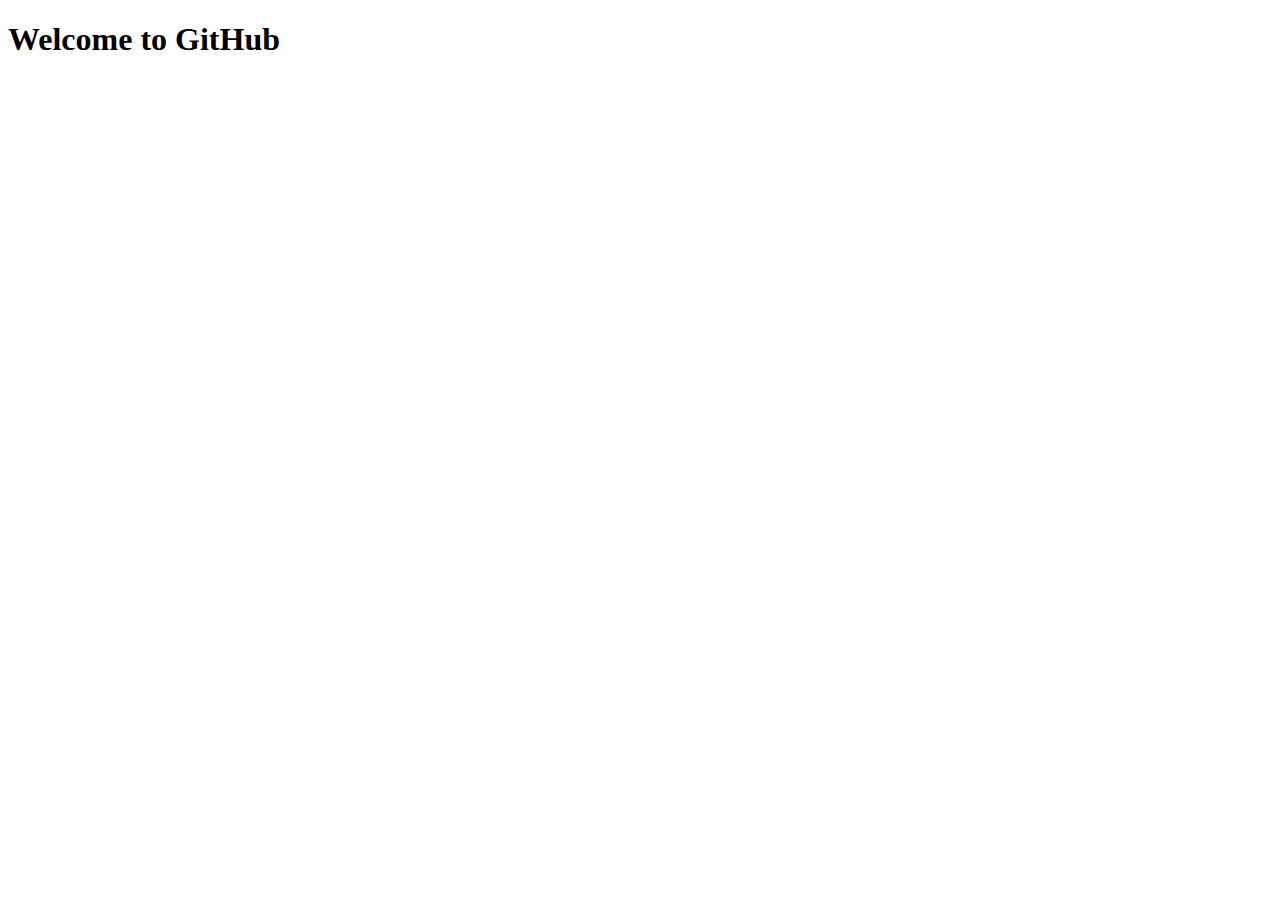
==== index.html @ 419bdcd0 "Create index.html" ====
<!DOCTYPE html>
<html lang="en">

<head>
    <meta charset="UTF-8">
    <meta name="viewport" content="width=device-width, initial-scale=1.0">
    <title>Home Page || HTML Template</title>
</head>

<body>
<h1> Welcome to GitHub</h1>
</body>
</html>
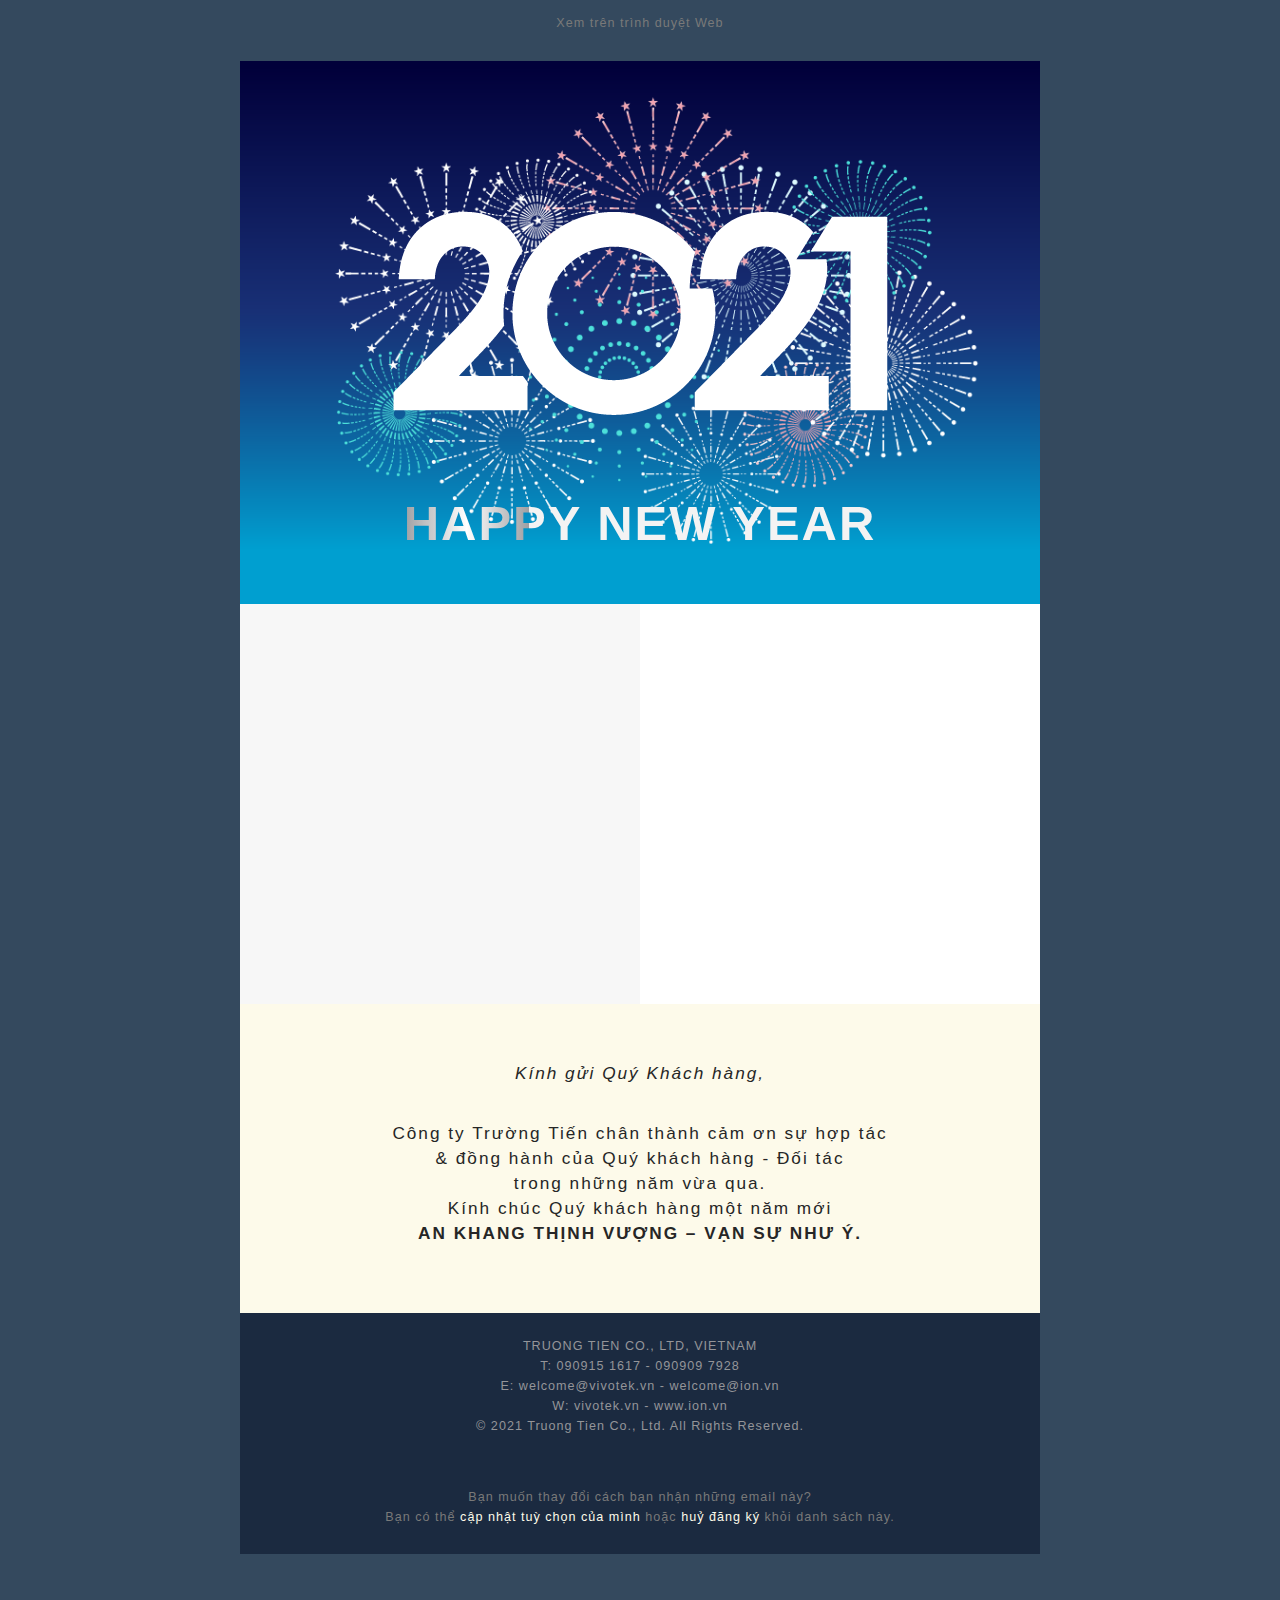
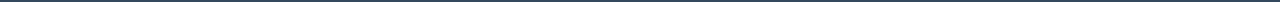
==== commit 3f7172ec: "Happy New Year 2021" ====
--- a/index.html
+++ b/index.html
@@ -1,13 +1,500 @@
 <!DOCTYPE html>
-<html lang="en">
-
+<html>
 <head>
-    <meta charset="UTF-8">
-    <meta name="viewport" content="width=device-width, initial-scale=1.0">
-    <title>Home Page || HTML Template</title>
+<title>Happy New Year 2021</title>
+<meta name="viewport" content="width=device-width, initial-scale=1">
+<meta http-equiv="Content-Type" content="text/html; charset=utf-8" />
+<meta name="keywords" content="camera ip, nvr, cms, poe, iot" />
+<meta name="description" content="Camera Vivotek Đài Loan (Taiwan) là một thương hiệu toàn cầu, hàng đầu trong ngành bảo mật, cung cấp các Giải pháp giám sát IP, camera IP, NVR, POE &amp; CMS..."/>
+<link rel="icon" href="./images/vivotek-favicon-100x100.png" sizes="32x32" />
+<link rel="icon" href="./images/vivotek-favicon.png" sizes="192x192" />
+<link rel="apple-touch-icon-precomposed" href="./images/vivotek-favicon.png" />
+<link rel="canonical" href="https://www.vivotek.vn/" />
+<link rel="stylesheet" href="./styles/web-style.css">
+<meta name="googlebot" content="noindex">
+<meta property="og:locale" content="vi_VN" />
+<meta property="og:type" content="website" />
+<meta property="og:title" content="Happy New Year 2021" />
+<meta property="og:url" content="https://www.vivotek.vn/" />
+<meta property="og:site_name" content="CAMERA VIVOTEK TAIWAN - VIVOTEK VIETNAM" />
+<meta property="og:image" content="./images/vivotek-logo.png" />
+<meta property="og:image:width" content="596" />
+<meta property="og:image:height" content="170" />
+<meta property="og:description" content="Camera Vivotek Đài Loan (Taiwan) là một thương hiệu toàn cầu, hàng đầu trong ngành bảo mật, cung cấp các Giải pháp giám sát IP, camera IP, NVR, POE &amp; CMS..." />
+<meta name="ROBOTS" content="NOINDEX, NOFOLLOW">
 </head>
 
-<body>
-<h1> Welcome to GitHub</h1>
+<body leftmargin="0" topmargin="0" marginwidth="0" marginheight="0">
+<div class="pyro">
+  <div class="before"></div>
+  <div class="after"></div>
+</div>
+	<table border="0" width="100%" cellpadding="0" cellspacing="0">
+		<tr><td height="50"><p class="footer-link">Xem trên trình duyệt Web</p><br/></td></tr>
+        <tr>
+            <td width="100%" align="center" valign="top">
+                <!-- main content -->
+                <table width="800" border="0" cellpadding="0" cellspacing="0" align="center" class="container top-header-left">
+				
+											<!-- banner -->
+						<tr>
+							<td>
+								<table class="ban" width="100%" border="0" align="center" cellpadding="0" cellspacing="0" bgcolor="FFFFFF" style="background:url(images/Happy_New_Years_Card_2021_Banner.png); background-size:cover;" height="500">
+									<tbody>
+									<tr>
+										<td valign="top"><table width="100%" border="0" cellspacing="0" cellpadding="0">
+											<tr>
+											  <td height="20"></td>
+											</tr>
+											<tr>
+										 	<td align="center" height="20">
+											<td align="center" height="30">
+												   
+											</td>
+											</tr>
+												<tr>
+													<td>
+														<table class="menu" style="margin: 0 auto; border-collaps:collaps; mso-table-lspace:0pt; mso-table-rspace:0pt;" align="center" border="0" cellpadding="0" cellspacing="0">
+															
+															<tbody><tr>                
+
+															<td align="center" ></td>
+															  
+															</tr>
+															  <tr>
+														  <td height="10"></td>
+														</tr>
+														</tbody></table>
+													</td>
+												</tr>
+													
+											</tbody>
+											</table>
+											</td>
+										</tr>
+								  <!--head_part-->
+								<tr>
+								<td>
+									<table width="100%" border="0" cellspacing="0" cellpadding="0">
+											  <tbody>
+											 <tr>
+												  <td>
+													<table width="600" border="0" align="center" cellpadding="0" cellspacing="0" class="mainContent">
+																	<tbody>
+																			<tr>
+																			   <td class="top-text" height="0"></td>
+																			</tr>
+
+																			  <tr align="center">
+																			  <tr>
+																			   <td class="top-text" height="90"></td>
+																			</tr>
+																			     <tr align="center">
+																							<td><a class="log" href="#" style="color:#fff; text-decoration:none;">
+																									<!-- Edit Button Text -->
+																									<img src="./images/2021_logo.png" style="display:block;vertical-align:middle;">
+
+																								</a>
+																							</td>
+																			  </tr>
+																			  <tr>
+																				<td height="10"></td>
+																			</tr>
+																			 <tr> </tr>
+																			  <tr align="center">
+																				  <td>&nbsp;</td>
+																			  </tr>
+																			  <tr>
+																				<td height="5"></td>
+																			</tr>
+																			  <tr> </tr>
+																			<tr align="center"> </tr>
+																					<tr><td height="10"></td></tr>
+																						<tr>
+																							<td align="center" height="30"><br/><br/><br/>
+																								<h1 class="shimmer">HAPPY NEW YEAR</h1>
+																							</td>
+																						</tr>
+																						
+																				</tbody>
+																			</table>
+
+																	</td>
+															</tr>
+													</tbody>
+												</table>
+										</td>
+									</tr>
+									<tr>
+										<td class="l-bottom" height="60"></td>
+									</tr>
+							  </tbody></table></td>
+						
+						  </tr>
+
+					<!-- navigation -->
+					<tr bgcolor="#f7f7f7">
+						<td>
+							<table class="full container" width="800" style="margin: 0 auto; border-collaps:collaps; mso-table-lspace:0pt; mso-table-rspace:0pt;" align="center" border="0" cellpadding="0" cellspacing="0">
+								<tbody>
+								<tr>
+											<td>
+												<table align="center" border="0" cellpadding="0" cellspacing="0" width="100%">
+													<tbody>
+															<tr>
+																<td>
+																		<table class="about-text" align="left" border="0" cellpadding="0" cellspacing="0" class="scale" width="400">
+																			
+																		<tbody>
+																			<tr>
+																				<td class="scale-center-both first" style="padding: 0px 0px 0px 0px;"><a href="#"></a></td>
+																			</tr>
+																			
+																		</tbody></table>
+
+																		<table class="about-text"  bgcolor="#fff" padding="1em 0;" align="right" border="0" cellpadding="0" cellspacing="0" class="scale" width="400" height="400">
+																			
+													<tbody>
+													</tbody>
+																		</table>
+																	</td>
+																</tr>
+													
+													<!-- Change to your custom URL -->
+												</tbody></table>
+											</td>
+										</tr>
+							</tbody></table>
+						</td>
+					</tr>
+				  
+					<!-- main-welcome-->     
+                	<tr>
+						
+	    				<td bgcolor="#fdfaea">
+	    					<table width="560" border="0" align="center" cellpadding="0" cellspacing="0" class="mainContent">
+							<tr>
+									<td height="30"></td>
+								</tr>
+								<tr>
+									<td align="center">
+									<table class="class-inner" width="1" border="0" align="center" cellpadding="0" cellspacing="0">
+									<tbody><tr> </tr>
+									</tbody></table>
+									</td>
+									</tr>
+																				
+								<tr> </tr>
+								<tr>
+									<td height="10"></td>
+								</tr>
+								<tr>	
+	    							<td align="center">
+	                				<p><em>Kính gửi Quý Khách hàng,</em></p>
+                				  </td>
+                			  </tr>
+	                			<tr>
+	                				<td align="center">
+								<p>		
+	                				Công ty Trường Tiến chân thành cảm ơn sự hợp tác <br/> & đồng hành của Quý khách hàng - Đối tác <br/> trong những năm vừa qua. <br/> Kính chúc Quý khách hàng một năm mới </br>
+										<strong>AN KHANG THỊNH VƯỢNG – VẠN SỰ NHƯ Ý.</strong><br/><br/><br/></p>
+	                				</td>
+	    						</tr>
+								<tr>
+										<td>
+
+												<!-- Change to your custom URL -->
+										
+											</td>
+									</tr>
+	    					</table>
+	    				</td>
+    				</tr>
+
+					<tr>
+					  <td bgcolor="#1b2a40" height="10" align="center"></td>
+					</tr>
+					<tr>
+					<td bgcolor="#1b2a40" height="80" align="center">
+					<p class="footer-style">
+					TRUONG TIEN CO., LTD, VIETNAM<br/>
+					T: 090915 1617 - 090909 7928	<br/>
+					E: welcome@vivotek.vn - welcome@ion.vn <br/> W: vivotek.vn - www.ion.vn <br/>
+						<!-- Edit Copyright Text --> © 2021 Truong Tien Co., Ltd. All Rights Reserved.</p><br/>	
+					</td>	
+					</tr>
+					<tr>
+						<td bgcolor="#1b2a40" height="10" align="center"></td>
+					</tr>
+					<tr>
+						<td bgcolor="#1b2a40" height="50" align="center">
+						<p class="footer-link">	
+						Bạn muốn thay đổi cách bạn nhận những email này?<br/>
+						Bạn có thể <a href="#">cập nhật tuỳ chọn của mình </a> hoặc <a href="#"> huỷ đăng ký </a> khỏi danh sách này.</p>	
+						</td>
+					</tr>
+					<tr>
+						<td bgcolor="#1b2a40" height="15" align="center"></td>
+					</tr>
+						<!--//welcome-->
+							<!--/services-->     
+					       <tr bgcolor="#fff">
+								<td>
+							      <table class="full container" width="700" style="margin: 0 auto; border-collaps:collaps; mso-table-lspace:0pt; mso-table-rspace:0pt;" align="center" border="0" cellpadding="0" cellspacing="0">
+
+								        <tbody>
+								           <tr>
+
+										</table>
+								</td>
+							</tr>
+															<tr>
+																<td align="center" valign="top">
+													
+																	<table class="serve" align="left" border="0" cellpadding="0" cellspacing="0" width="30" class="feature mainContent">
+														
+										<tbody>
+																			<tr>
+																				<td>
+																					<table class="icon" align="left" border="0" cellpadding="0" cellspacing="0">
+																						<tbody><tr>
+																							<td class="sub-img">&nbsp;</td>
+																						</tr>
+																					</tbody></table>
+																				</td>
+																			</tr>
+															
+																			</tbody>
+																		</table>
+																<table align="left" border="0" cellpadding="0" cellspacing="0" width="10" class="feature mainContent">
+																</table>
+																	<table class="serve" align="right" border="0" cellpadding="0" cellspacing="0" width="260" class="feature mainContent">
+																		
+																		<tbody>
+																	 
+																		
+																		<tr> </tr>
+																		
+																		<tr> </tr><tr> </tr>
+																		
+																	</tbody>
+																</table>
+																</td>
+															</tr>
+																								
+														</tbody>
+													</table>
+													<table align="left" border="0" cellpadding="0" cellspacing="0" width="20" class="feature mainContent">
+													</table>
+													<table class="serve-gride" bgcolor="#fff" padding="1em 0;" align="right" border="0" cellpadding="0" cellspacing="0" class="scale" width="330">
+														      <tbody>
+																	<tr>
+																		<tbody>
+																			<tr>
+																				<td>
+																					<table class="icon" align="left" border="0" cellpadding="0" cellspacing="0">
+																						<tbody><tr> </tr>
+																					</tbody></table>
+																				</td>
+																			</tr>
+															
+																			</tbody>
+																		</table>
+																<table align="left" border="0" cellpadding="0" cellspacing="0" width="10" class="feature mainContent">
+																</table>
+																	<table class="serve" align="right" border="0" cellpadding="0" cellspacing="0" width="260" class="feature mainContent">
+																		
+																		<tbody>
+																	 
+																		
+																		<tr> </tr>
+																		
+																		<tr> </tr><tr>
+																			<td align="left" valign="top">&nbsp;</td>
+																		</tr>
+																		
+																	</tbody>
+																</table>
+																</td>
+															</tr>
+															<tr>
+															<tbody>
+																			<tr> </tr>
+															
+																			</tbody>
+																		</table>
+																<table align="left" border="0" cellpadding="0" cellspacing="0" width="10" class="feature mainContent">
+																</table>
+																	<table class="serve" align="right" border="0" cellpadding="0" cellspacing="0" width="260" class="feature mainContent">
+																		
+																		<tbody>
+																	 
+																		
+																		<tr> </tr>
+																		
+																		<tr> </tr><tr>
+																			<td align="left" valign="top">&nbsp;</td>
+																		</tr>
+																		
+																	</tbody>
+																</table>
+																</td>
+															</tr>
+																								
+													</tbody>
+												</table>
+											</td>
+										</tr>
+							<!-- Change to your custom URL -->
+							</tbody></table>
+							</td>
+						</tr>
+			</tbody>
+		</table>
+		</td>
+		<tr bgcolor="#fff"></tr>
+	</tr>
+      <!--//services-->   
+				<!--//product-->
+
+						<!-- service -->
+					<!-- /team-->
+						<tr bgcolor="FFFFFF">
+						<td contenteditable="false" class="editable">
+							<table class="full container" width="560" style="margin: 0 auto; border-collaps:collaps; mso-table-lspace:0pt; mso-table-rspace:0pt;" align="center" border="0" cellpadding="0" cellspacing="0">
+								<tbody>
+								<tr> </tr>
+								
+								<tr> </tr>
+								<tr> </tr>
+								<tr> </tr>
+								<tr> </tr>
+																			<tr> </tr>
+								
+								<tr> </tr>
+								
+								<tr> </tr>
+									
+								<tr> </tr>
+								
+								<tr>
+									<td class="team-inner" valign="top">
+
+										
+
+										
+										<!-- Start Image -->
+										<table style="margin: 0 auto; border-collaps:collaps;" class="member-img" align="left" border="0" cellpadding="0" cellspacing="0" width="200">
+											  
+												<tbody><tr> </tr>
+											 
+										</tbody></table>
+										<!-- End Image -->
+										
+									</td>
+								</tr>
+								
+								<tr> </tr>
+								
+							</tbody></table>
+						</td>
+					</tr>
+				<!-- //team-->
+				<!-- works -->
+						
+						   <tr>
+						   <td bgcolor="f4f4f4">
+								<table width="600" border="0" align="center" cellpadding="0" cellspacing="0" class="mainContent">
+								      <tbody>
+	
+									<tr width="600"> </tr>
+						<tr></tr>
+						<tr width="600">
+									   <td align="center">
+										  <table width="270" class="banner-bottom-left" align="left" border="0" cellpadding="0" cellspacing="0">
+											 <tbody>
+
+											
+											<tr>
+												<td>
+												<table width="270" class="banner-bottom-left" align="right" border="0" cellpadding="0" cellspacing="0">
+		
+									</table>
+										
+									</td>
+									</tr>
+								</table>
+									</td>
+						</tr>
+						<tr></tr>
+						</tbody>
+						</table>
+						</td>
+					</tr>
+					<!-- //work-->	
+						<!-- footer -->
+				
+					<tr>
+						<td>
+							
+							<table width="100%" border="0" cellpadding="0" cellspacing="0" align="center" bgcolor="#1b2a40">
+							
+								<tr>
+									<td>
+										
+										<table class="container-middle" width="600" border="0" cellpadding="0" cellspacing="0" align="center">
+										
+											<tr></tr>
+											<tr></tr>
+											
+<tr></tr>
+											
+										    <tr> </tr>
+											
+											<tr align="center"></tr>
+											<tr> </tr>
+											
+										</table>
+									
+									</td>
+								</tr>
+								
+								<tr>
+									<td align="center" bgcolor="#1b2a40">
+
+										<table width="600" border="0" align="center" cellpadding="0" cellspacing="0" class="container-middle">
+											
+												<tr></tr>
+											<tr align="center"> </tr>
+											
+								<tr align="center"> </tr>
+								<tr align="center">
+								
+									<td style="font-family:Open Sans; font-size:14px; color: #ffffff; line-height: 24px;" class="editable">
+														
+									</td>
+								</tr>
+								<tr></tr>
+</tbody></table>
+
+									</td>
+								</tr>
+								
+							</table>
+							
+						</td>
+					</tr>
+					
+				<!-- footer -->
+				
+				</table>
+            </td>
+        </tr>
+
+		<tr bgcolor="#34495e"><td height="40"></td></tr>
+	</table>
+		
+	</td>
+</tr>
 </body>
 </html>
--- a/styles/web-style.css
+++ b/styles/web-style.css
@@ -0,0 +1 @@
+html,body{width:100%;}body{text-align:-webkit-center;}body{vertical-align:top;}body{background:#34495e;}body{-webkit-font-smoothing:;}table{font-size:10.5pt;}table{border-left-width:0;}table{border-bottom-width:0;}table{border-right-width:0;}table{border-top-width:0;}table{border-left-style:none;}table{border-bottom-style:none;}table{border-right-style:none;}table{border-top-style:none;}table{border-left-color:currentColor;}table{border-bottom-color:currentColor;}table{border-right-color:currentColor;}table{border-top-color:currentColor;}table{border-image:none;}@media only screen and (max-width:800px){[class~=gallery-img] a img{height:100.5pt !important;}table[class~=ban]{background:url("images/Happy_New_Years_Card_2021_Banner.png");}table[class~=ban2],table[class~=ban]{background-size:cover;}table[class~=ban]{height:342px !important;}a[class~=log]{font-size:2.7em !important;}a[class~=nav]{font-size:.9em !important;}.gallery-img1 a img,[class~=gallery-img2] a img{height:60px !important;}table.ban{width:100% !important;}table.ban{height:3.90625in !important;}td.price,td[class~=h-title]{font-size:1.8em !important;}td[class~=top-text]{height:22px;}a[class~=learn]{padding-left:.75pc !important;}a[class~=learn]{padding-bottom:.09375in !important;}a[class~=learn]{padding-right:.75pc !important;}a[class~=learn]{padding-top:.09375in !important;}a[class~=learn]{width:115px !important;}td[class~=line]{font-size:.65em !important;}td.price-para{font-size:.8em;}td.price-para{line-height:1.9em;}td.price-para{padding-left:0pt;}td.price-para{padding-bottom:0;}td.price-para{padding-right:0pc;}td.price-para{padding-top:0;}td.price{line-height:.260416667in !important;}td[class~=l-bottom]{height:1.25pc !important;}span{}td.Divider.Line{border-left-width:.75pt !important;}td.scale-center-both.first img,table[class~=about-text]{text-align:center !important;}table[class~=ban2]{height:280px !important;}td[class~=sub-ht]{font-size:1.5em !important;}td.scale-center-both.first img,table[class~=about-text]{margin-left:auto;}td.scale-center-both.first img,table[class~=about-text]{margin-bottom:0;}table[class~=about-text],td.scale-center-both.first img{margin-right:auto;}td.scale-center-both.first img,table[class~=about-text]{margin-top:0;}table[class~=about-text],table[class~=serve]{width:100%;}td.sub-img{margin-left:auto !important;}td.sub-img{margin-bottom:0 !important;}td.sub-img{margin-right:auto !important;}td.sub-img{margin-top:0 !important;}[class~=container]{width:6.770833333in;}td.sub-img{text-align:center;}td.Divider.Line{border-bottom-width:.75pt !important;}td.sub-img{display:inline-block;}table[class~=serve],table[class~=serve-gride],td[class~=serve-text],td[class~=sub-tittle],td[class~=team-inner]{text-align:center !important;}td.Divider.Line{border-right-width:.75pt !important;}table[class~=serve-gride],table[class~=icon]{width:100% !important;}table[class~=serve-gride]{padding-left:1em !important;}table[class~=serve-gride],td[class~=pro-inner],td[class~=team-inner]{padding-bottom:0 !important;}table[class~=serve-gride]{padding-right:1em !important;}td[class~=team-inner],td[class~=pro-inner],table[class~=serve-gride]{padding-top:0 !important;}td[class~=team-inner]{padding-left:3em !important;}td.Divider.Line{border-top-width:.75pt !important;}td[class~=team-inner]{padding-right:3em !important;}td[class~=pro-inner]{padding-left:2em !important;}td[class~=pro-inner]{padding-right:2em !important;}td[class~=sub-tittle][class~=two]{text-align:left !important;}td[class~=sub-tittle][class~=two1]{text-align:right !important;}[class~=4_grids]{width:162pt !important;}.container-middle{width:312pt !important;}}@media only screen and (max-width:667px){[class~=header-bg]{width:280px !important;}[class~=header-bg]{height:7.5pt !important;}table,table.ban{width:100% !important;}a.log{font-size:2.7em !important;}a[class~=nav]{font-size:.9em !important;}[class~=top-header-right],[class~=logo],[class~=top-header-left],[class~=feature],[class~=nav]{width:260px !important;}td[class~=Divider][class~=Line]{border-left-width:.75pt !important;}[class~=top-header-left],td[class~=team],[class~=feature-middle],.main-header,td[class~=sub-tittle][class~=two1],td[class~=t-img],td.sub-tittle.two,.main-subheader{text-align:center !important;}span{}table.ban{height:281.25pt !important;}td[class~=h-title],td.price{font-size:1.8em !important;}td[class~=top-text]{height:16.5pt;}td[class~=Divider][class~=Line]{border-bottom-width:.75pt !important;}[class~=gallery-img] a img{height:1.395833333in !important;}.main-subheader,.main-header{line-height:.291666667in !important;}a[class~=learn]{padding-left:.125in !important;}a[class~=learn]{padding-bottom:.5625pc !important;}a[class~=learn]{padding-right:.125in !important;}a[class~=learn]{padding-top:.5625pc !important;}td[class~=Divider][class~=Line]{border-right-width:.75pt !important;}a[class~=learn]{width:115px !important;}td[class~=Divider][class~=Line]{border-top-width:.75pt !important;}td[class~=line]{font-size:.65em !important;}td[class~=price-para]{font-size:.8em;}td[class~=price-para]{line-height:1.9em;}[class~=feature-middle]{width:222px !important;}td[class~=price-para]{padding-left:0in;}table[class~=top-icons][class~=two]{margin-left:0 !important;}[class~=feature-img]{width:16.25pc !important;}.gallery-img2 a img,[class~=gallery-img1] a img{height:60px !important;}[class~=top-bottom-bg],.section-img,.main-image,[class~=banner],[class~=feature-img]{height:auto !important;}td[class~=price-para]{padding-bottom:0;}td[class~=price-para]{padding-right:0pt;}.container{width:35pc !important;}td[class~=price-para]{padding-top:0;}table[class~=top-icons],table[class~=top-icons][class~=two]{margin-bottom:0 !important;}td[class~=price]{line-height:18.75pt !important;}[class~=container-middle]{width:2.708333333in !important;}.mainContent{width:4.15625in !important;}[class~=section-item],[class~=banner],.main-image,.section-img{width:222px !important;}td.l-bottom{height:15pt !important;}table[class~=ban2]{background-size:cover;}table[class~=top-icons][class~=two]{margin-right:0 !important;}table[class~=ban2]{height:210pt !important;}table[class~=top-icons][class~=two],table[class~=top-icons]{margin-top:0 !important;}td.sub-ht{font-size:1.5em !important;}table.banner-bottom-left-sub{width:61% !important;}[class~=prefooter-header],[class~=prefooter-subheader]{padding-left:7.5pt !important;}table.banner-bottom-left-sub{height:25% !important;}[class~=prefooter-subheader],[class~=prefooter-header]{padding-bottom:0 !important;}[class~=prefooter-header],[class~=prefooter-subheader]{padding-right:7.5pt !important;}[class~=prefooter-subheader],[class~=prefooter-header]{padding-top:0 !important;}[class~=prefooter-subheader],[class~=prefooter-header]{line-height:21pt !important;}td[class~=t-img]{width:97% !important;}[class~=top-bottom-bg]{width:195pt !important;}table[class~=top-icons]{width:36% !important;}[class~=img-responsive]{width:100%;}table[class~=top-icons]{text-align:center !important;}table[class~=top-icons]{margin-left:11em !important;}table[class~=top-icons]{margin-right:11em !important;}table[class~=footer-left]{text-align:left;}td.img-text{text-align:center !important;}}@media only screen and (max-width:600px){.header-bg{width:17.5pc !important;}.header-bg{height:.104166667in !important;}.gallery-img a img{height:1.395833333in !important;}[class~=top-header-right],[class~=logo],[class~=top-header-left],[class~=feature],[class~=nav]{width:195pt !important;}[class~=main-header],.feature-middle,[class~=top-header-left],[class~=main-subheader]{text-align:center !important;}[class~=main-header],[class~=main-subheader]{line-height:28px !important;}a[class~=log]{font-size:2.7em !important;}.gallery-img1 a img,[class~=gallery-img2] a img{height:3.75pc !important;}table[class~=ban],table{width:100% !important;}a[class~=nav]{font-size:.9em !important;}table[class~=ban]{height:281.25pt !important;}td[class~=h-title],td[class~=price]{font-size:1.8em !important;}td[class~=top-text]{height:16.5pt;}.feature-middle{width:166.5pt !important;}a[class~=learn]{padding-left:.125in !important;}.feature-img{width:260px !important;}[class~=main-image],[class~=top-bottom-bg],[class~=section-img],[class~=banner],.feature-img{height:auto !important;}[class~=container]{width:560px !important;}a[class~=learn]{padding-bottom:.09375in !important;}.container-middle{width:260px !important;}[class~=banner],[class~=section-img],[class~=main-image],[class~=mainContent],.section-item{width:222px !important;}span{}a[class~=learn]{padding-right:.125in !important;}a[class~=learn]{padding-top:.09375in !important;}a[class~=learn]{width:1.197916667in !important;}td[class~=line]{font-size:.65em !important;}td[class~=price-para]{font-size:.8em;}td[class~=price-para]{line-height:1.9em;}td[class~=price-para]{padding-left:0pc;}td[class~=price-para]{padding-bottom:0;}td[class~=price-para]{padding-right:0px;}[class~=prefooter-header],.prefooter-subheader{padding-left:.625pc !important;}.prefooter-subheader,[class~=prefooter-header]{padding-bottom:0 !important;}td[class~=price-para]{padding-top:0;}td[class~=price]{line-height:1.5625pc !important;}td.l-bottom{height:20px !important;}table.ban2{background-size:cover;}table.ban2{height:210pt !important;}td.sub-ht{font-size:1.5em !important;}[class~=prefooter-header],.prefooter-subheader{padding-right:.625pc !important;}[class~=prefooter-header],.prefooter-subheader{padding-top:0 !important;}table[class~=banner-bottom-left-sub]{width:61% !important;}table[class~=banner-bottom-left-sub]{height:25% !important;}table.member-text{text-align:center !important;}.prefooter-subheader,[class~=prefooter-header]{line-height:1.75pc !important;}[class~=top-bottom-bg]{width:260px !important;}}@media only screen and (max-width:568px){a[class~=nav]{text-align:center;}[class~=container]{width:405pt !important;}td.Divider.Line{border-left-width:.75pt !important;}a[class~=nav]{margin-right:0pc !important;}[class~=container-middle]{width:2.708333333in !important;}[class~=mainContent],.mainContent{width:2.3125in !important;}a[class~=log] img{width:16% !important;}a[class~=nav]{font-size:.135416667in !important;}a[class~=nav]{padding-left:.0625pc !important;}a.top-move img{width:62% !important;}a[class~=nav]{padding-bottom:.5625in !important;}a[class~=nav]{padding-right:.0625pc !important;}a[class~=nav]{padding-top:.5625in !important;}td[class~=harvest]{height:4.25pc !important;}table[class~=banner-bottom-left-sub]{width:61% !important;}td.Divider.Line{border-bottom-width:.75pt !important;}table[class~=banner-bottom-left-sub]{height:25% !important;}td[class~=team-inner]{text-align:center !important;}td[class~=team-inner]{padding-left:1em !important;}td[class~=team-inner]{padding-bottom:0 !important;}td[class~=team-inner]{padding-right:1em !important;}td[class~=team-inner]{padding-top:0 !important;}table[class~=banner-bottom-left-sub]{width:91% !important;}table[class~=banner-bottom-left-sub]{height:92% !important;}td.Divider.Line{border-right-width:.75pt !important;}td.Divider.Line{border-top-width:.75pt !important;}}@media only screen and (max-width: 480px){td[class~=h-t]{font-size:1.7em !important;}[class~=container]{width:1.666666667in !important;}[class~=icon]{width:70%;}table[class~=serve]{text-align:center !important;}}@media only screen and (max-width:480px){[class~=gallery-img] a img{height:134px !important;}[class~=gallery-img1] a img{height:60px !important;}a[class~=log]{font-size:2.2em !important;}[class~=feature-middle],td[class~=t-img],td.team,[class~=main-header],td[class~=sub-tittle][class~=two],td[class~=team-inner],[class~=top-header-left],[class~=main-subheader]{text-align:center !important;}a[class~=nav]{font-size:.9em !important;}[class~=header-bg]{width:280px !important;}[class~=header-bg]{height:7.5pt !important;}table,table[class~=ban]{width:100% !important;}table[class~=top-icons][class~=two]{margin-left:0 !important;}[class~=top-header-right],[class~=feature],.logo,[class~=nav],[class~=top-header-left]{width:16.25pc !important;}[class~=main-subheader],[class~=main-header]{line-height:.291666667in !important;}table[class~=ban]{height:18.75pc !important;}td[class~=price],td[class~=h-title]{font-size:1.8em !important;}table[class~=top-icons][class~=two]{margin-bottom:0 !important;}td[class~=top-text]{height:1.375pc;}[class~=feature-middle]{width:2.3125in !important;}.feature-img{width:2.708333333in !important;}a[class~=learn]{padding-left:9pt !important;}a[class~=learn]{padding-bottom:.5625pc !important;}.feature-img,[class~=section-img],[class~=banner],[class~=main-image],.top-bottom-bg{height:auto !important;}a[class~=learn]{padding-right:9pt !important;}[class~=container]{width:18.125pc !important;}a[class~=learn]{padding-top:.5625pc !important;}[class~=container-middle]{width:195pt !important;}a[class~=learn]{width:1.197916667in !important;}td[class~=line]{font-size:.65em !important;}[class~=banner],[class~=main-image],[class~=section-img],[class~=section-item],.mainContent{width:2.3125in !important;}td.price-para{font-size:.8em;}td.price-para{line-height:1.9em;}td.price-para{padding-left:0px;}td.price-para{padding-bottom:0;}td.price-para{padding-right:0pc;}td.price-para{padding-top:0;}td[class~=price]{line-height:.260416667in !important;}[class~=prefooter-subheader],[class~=prefooter-header]{padding-left:.104166667in !important;}td[class~=l-bottom]{height:20px !important;}td[class~=sub-ht]{font-size:1.5em !important;}td[class~=team-inner],td.team,[class~=prefooter-header],[class~=prefooter-subheader]{padding-bottom:0 !important;}td.team{padding-left:.177083333in !important;}td.team{padding-right:.177083333in !important;}[class~=prefooter-header],td.team,td[class~=team-inner],[class~=prefooter-subheader]{padding-top:0 !important;}td[class~=t-img]{width:97% !important;}[class~=prefooter-subheader],[class~=prefooter-header]{padding-right:.104166667in !important;}td[class~=team-inner]{padding-left:0em !important;}td[class~=team-inner]{padding-right:0em !important;}[class~=prefooter-subheader],[class~=prefooter-header]{line-height:21pt !important;}table[class~=top-icons]{width:36% !important;}.top-bottom-bg{width:16.25pc !important;}table[class~=top-icons]{text-align:center !important;}table[class~=top-icons]{margin-left:8em !important;}table[class~=top-icons]{margin-bottom:0 !important;}.container{width:340px !important;}table[class~=top-icons][class~=two]{margin-right:0 !important;}table[class~=top-icons]{margin-right:8em !important;}table[class~=top-icons],table[class~=top-icons][class~=two]{margin-top:0 !important;}[class~=gallery-img2] a img{height:3.75pc !important;}}@media only screen and (max-width:414px){a.log{font-size:2.2em !important;}a[class~=nav]{font-size:.8em !important;}table[class~=ban]{width:100% !important;}table[class~=ban]{height:18.75pc !important;}td[class~=h-title],td[class~=price]{font-size:1.8em !important;}td[class~=scale-center-both] img{height:279pt !important;}td[class~=top-text]{height:1.375pc;}[class~=container]{width:213.75pt !important;}td[class~=scale-center-both] img{width:18.125pc !important;}td.line{}a[class~=learn]{padding-left:10px !important;}a[class~=learn]{padding-bottom:6pt !important;}td[class~=scale-center-both] img{height:2.760416667in !important;}a[class~=learn]{padding-right:10px !important;}a[class~=learn]{padding-top:6pt !important;}a[class~=learn]{width:70px !important;}td[class~=price-para]{padding-left:0 !important;}td[class~=price-para],td[class~=pro-inner],table[class~=serve-gride]{padding-bottom:0 !important;}td[class~=price-para]{padding-right:0 !important;}td[class~=price-para],td[class~=pro-inner],table[class~=serve-gride]{padding-top:0 !important;}td.icon-social a img{width:24pt !important;}td[class~=price-para]{font-size:.8em 0 !important;}td.l-bottom{height:1.25pc !important;}table.top-icons.two{margin-left:0 !important;}table.top-icons.two,table[class~=top-icons]{margin-bottom:0 !important;}td[class~=scale-center-both] img{width:18.75pc !important;}td.icon-social a img{height:.333333333in !important;}table[class~=ban2]{background-size:cover;}a[class~=log] img{width:16% !important;}td.icon-social a img{margin-left:2em;}table[class~=ban2]{height:210pt !important;}td[class~=sub-tittle]{font-size:1.3em !important;}td[class~=img-text]{font-size:1.5em !important;}td.icon-social a img{margin-bottom:0;}td[class~=img-text],table[class~=top-icons],table[class~=serve-gride]{text-align:center !important;}td.icon-social a img{margin-right:2em;}td[class~=pro-inner],table[class~=serve-gride]{padding-left:0em !important;}table[class~=serve-gride],td[class~=pro-inner]{padding-right:0em !important;}table[class~=serve-gride]{width:100% !important;}table[class~=top-icons]{width:36% !important;}table[class~=top-icons]{margin-left:7em !important;}td.icon-social a img{margin-top:0;}table.top-icons.two{margin-right:0 !important;}table[class~=top-icons]{margin-right:7em !important;}table[class~=top-icons],table.top-icons.two{margin-top:0 !important;}}@media only screen and (max-width:384px){a[class~=nav]{font-size:.7em !important;}a[class~=nav]{margin-left:0 !important;}a[class~=nav]{margin-bottom:0 !important;}a[class~=nav]{margin-right:0 !important;}td[class~=scale-center-both] img{height:2.760416667in !important;}a[class~=nav]{margin-top:0 !important;}a[class~=nav]{padding-left:0 !important;}a[class~=nav]{padding-bottom:11.25pt !important;}a[class~=nav]{padding-right:0 !important;}a[class~=nav]{padding-top:11.25pt !important;}td[class~=scale-center-both] img{width:3.020833333in !important;}a[class~=log]{font-size:2.2em !important;}table[class~=ban]{width:100% !important;}table[class~=ban]{height:245px !important;}td[class~=price]{font-size:1.8em !important;}td[class~=top-text]{height:16.5pt;}td[class~=line]{font-size:.6em !important;}td[class~=h-t]{font-size:1.7em !important;}td.sub-img{margin-left:8em !important;}td.sub-img{margin-bottom:0em !important;}td.sub-img{margin-right:8em !important;}td.sub-img{margin-top:0em !important;}td.sub-img{text-align:center;}td.sub-img{display:inline-block;}table[class~=banner-bottom-left-sub]{width:91% !important;}table[class~=banner-bottom-left-sub]{height:10% !important;}td[class~=gap]{height:0;}td[class~=gap1]{height:.135416667in;}.gallery-img a img{height:8.375pc !important;}}@media only screen and (max-width:320px){a[class~=nav]{font-size:.7em !important;}a[class~=nav]{margin-left:0 !important;}td[class~=scale-center-both] img{height:2.760416667in !important;}td[class~=scale-center-both] img{width:3.020833333in !important;}a[class~=nav]{margin-bottom:0 !important;}a[class~=nav]{margin-right:0 !important;}a[class~=nav]{margin-top:0 !important;}a[class~=nav]{padding-left:0 !important;}[class~=gallery-img] a img{height:134px !important;}a[class~=nav]{padding-bottom:.9375pc !important;}a[class~=nav]{padding-right:0 !important;}a[class~=nav]{padding-top:.9375pc !important;}a.log{font-size:2.2em !important;}table[class~=ban]{width:100% !important;}table[class~=ban]{height:15.3125pc !important;}td[class~=price]{font-size:1.8em !important;}td[class~=top-text]{height:16.5pt;}td[class~=line]{font-size:.6em !important;}td[class~=h-t]{font-size:1.7em !important;}td[class~=sub-img]{margin-left:8em !important;}td[class~=sub-img]{margin-bottom:0em !important;}td[class~=sub-img]{margin-right:8em !important;}td[class~=sub-img]{margin-top:0em !important;}td[class~=sub-img]{text-align:center;}td[class~=sub-img]{display:inline-block;}table.banner-bottom-left-sub{width:91% !important;}table.banner-bottom-left-sub{height:10% !important;}}[class~=shimmer],p,[class~=footer-style],[class~=footer-link]{font-family:"Helvetica";}[class~=shimmer]{font-weight:800;}[class~=shimmer]{font-size:3.5em;}[class~=shimmer]{letter-spacing:2px;}[class~=shimmer]{line-height:28.5pt;}[class~=shimmer]{display:inline;}[class~=shimmer]{margin-bottom:10;}p a,[class~=footer-link],[class~=footer-link] a{text-decoration:none;}[class~=footer-style],[class~=footer-link],p{font-weight:400;}[class~=footer-style],[class~=footer-link]{font-size:.9em;}p a,p a:visted{color:#fff;}[class~=footer-link] a{color:#fdfae9;}[class~=footer-style]{color:#949599;}[class~=footer-style],[class~=footer-link]{letter-spacing:.0625pc;}[class~=footer-style],[class~=footer-link]{line-height:20px;}[class~=footer-link],[class~=footer-style],p,[class~=shimmer]{text-align:center;}[class~=footer-style],p,[class~=footer-link]{word-break:break-word;}[class~=footer-link]{color:#797979;}[class~=shimmer]{color:rgba(255,255,255,.1);}[class~=shimmer]{background:-webkit-gradient(linear,left top,right top,from(#949599),to(#949599),color-stop(.5,#fff));}[class~=shimmer]{background:-moz-gradient(linear,left top,right top,from(#949599),to(#949599),color-stop(.5,#fff));}[class~=shimmer]{background:gradient(linear,left top,right top,from(#949599),to(#949599),color-stop(.5,#fff));}[class~=shimmer]{-webkit-background-size:125px 100%;}[class~=shimmer]{-moz-background-size:7.8125pc 100%;}p{font-size:1.23em;}[class~=shimmer]{background-size:93.75pt 100%;}p{color:#262626;}[class~=shimmer]{-webkit-background-clip:text;}[class~=shimmer]{-moz-background-clip:text;}[class~=shimmer]{background-clip:text;}[class~=shimmer]{-webkit-animation-name:shimmer;}[class~=shimmer]{-moz-animation-name:shimmer;}[class~=shimmer]{animation-name:shimmer;}[class~=shimmer]{-webkit-animation-duration:5s;}[class~=shimmer]{-moz-animation-duration:5s;}[class~=shimmer]{animation-duration:5s;}[class~=shimmer]{-webkit-animation-iteration-count:infinite;}[class~=shimmer]{-moz-animation-iteration-count:infinite;}[class~=shimmer]{animation-iteration-count:infinite;}[class~=shimmer]{background-repeat:no-repeat;}[class~=shimmer]{background-position:0 0;}[class~=shimmer]{background-color:#f2f2f2;}p{letter-spacing:2px;}p{line-height:1.5625pc;}@-moz-keyframes shimmer{0%{background-position:top left;}100%{background-position:top right;}}@-webkit-keyframes shimmer{0%{background-position:top left;}100%{background-position:top right;}}@-o-keyframes shimmer{0%{background-position:top left;}100%{background-position:top right;}}@keyframes shimmer{0%{background-position:top left;}100%{background-position:top right;}}[class~=pyro] > [class~=before],[class~=pyro] > [class~=after]{position:absolute;}[class~=pyro] > [class~=before],[class~=pyro] > [class~=after]{width:5px;}[class~=pyro] > [class~=before],[class~=pyro] > [class~=after]{height:.052083333in;}[class~=pyro] > [class~=before],[class~=pyro] > [class~=after]{border-radius:50%;}[class~=pyro] > [class~=after],[class~=pyro] > [class~=before]{box-shadow:0 0 #fff,0 0 #fff,0 0 #fff,0 0 #fff,0 0 #fff,0 0 #fff,0 0 #fff,0 0 #fff,0 0 #fff,0 0 #fff,0 0 #fff,0 0 #fff,0 0 #fff,0 0 #fff,0 0 #fff,0 0 #fff,0 0 #fff,0 0 #fff,0 0 #fff,0 0 #fff,0 0 #fff,0 0 #fff,0 0 #fff,0 0 #fff,0 0 #fff,0 0 #fff,0 0 #fff,0 0 #fff,0 0 #fff,0 0 #fff,0 0 #fff,0 0 #fff,0 0 #fff,0 0 #fff,0 0 #fff,0 0 #fff,0 0 #fff,0 0 #fff,0 0 #fff,0 0 #fff,0 0 #fff,0 0 #fff,0 0 #fff,0 0 #fff,0 0 #fff,0 0 #fff,0 0 #fff,0 0 #fff,0 0 #fff,0 0 #fff,0 0 #fff;}[class~=pyro] > [class~=before],[class~=pyro] > [class~=after]{-moz-animation:1s bang ease-out infinite backwards,1s gravity ease-in infinite backwards,5s position linear infinite backwards;}[class~=pyro] > [class~=after],[class~=pyro] > [class~=before]{-webkit-animation:1s bang ease-out infinite backwards,1s gravity ease-in infinite backwards,5s position linear infinite backwards;}[class~=pyro] > [class~=after],[class~=pyro] > [class~=before]{-o-animation:1s bang ease-out infinite backwards,1s gravity ease-in infinite backwards,5s position linear infinite backwards;}[class~=pyro] > [class~=after],[class~=pyro] > [class~=before]{-ms-animation:1s bang ease-out infinite backwards,1s gravity ease-in infinite backwards,5s position linear infinite backwards;}[class~=pyro] > [class~=before],[class~=pyro] > [class~=after]{animation:1s bang ease-out infinite backwards,1s gravity ease-in infinite backwards,5s position linear infinite backwards;}[class~=pyro] > [class~=after]{-moz-animation-delay:1.25s,1.25s,1.25s;}[class~=pyro] > [class~=after]{-webkit-animation-delay:1.25s,1.25s,1.25s;}[class~=pyro] > [class~=after]{-o-animation-delay:1.25s,1.25s,1.25s;}[class~=pyro] > [class~=after]{-ms-animation-delay:1.25s,1.25s,1.25s;}[class~=pyro] > [class~=after]{animation-delay:1.25s,1.25s,1.25s;}[class~=pyro] > [class~=after]{-moz-animation-duration:1.25s,1.25s,6.25s;}[class~=pyro] > [class~=after]{-webkit-animation-duration:1.25s,1.25s,6.25s;}[class~=pyro] > [class~=after]{-o-animation-duration:1.25s,1.25s,6.25s;}[class~=pyro] > [class~=after]{-ms-animation-duration:1.25s,1.25s,6.25s;}[class~=pyro] > [class~=after]{animation-duration:1.25s,1.25s,6.25s;}@-webkit-keyframes bang{to{box-shadow:224px 55.3333333333px #08f,-120px -12.6666666667px #00f7ff,10px -94.6666666667px #ff6200,108px -60.6666666667px #00fff2,223px 14.3333333333px #8400ff,-49px -165.666666667px #e1ff00,-206px -15.6666666667px #e1ff00,140px -33.6666666667px #00a6ff,100px -154.666666667px #00ffd5,-150px -241.666666667px #00ff26,-215px -51.6666666667px #0dff00,-151px -371.666666667px #f0a,-52px -115.666666667px #ff2b00,-40px 63.3333333333px #e1ff00,179px -360.666666667px #ff0009,-129px -134.666666667px #f08,-177px -21.6666666667px #84ff00,23px -41.6666666667px #ff0037,98px -36.6666666667px #ff0026,156px 27.3333333333px #ff00a6,-100px -84.6666666667px #d0f,116px -154.666666667px #09ff00,-158px -286.666666667px #ff0048,43px -253.666666667px #0062ff,107px -389.666666667px #ffb300,-118px -178.666666667px #0095ff,44px -4.6666666667px #f04,-50px -165.666666667px #ffc400,245px -63.6666666667px #ff00a2,-56px -248.666666667px #a200ff,75px -108.666666667px #ff0015,182px -302.666666667px #b0f,-187px -350.666666667px #00ff3c,198px -287.666666667px #ff00b7,-57px -23.6666666667px #4000ff,-33px -46.6666666667px #ff0051,0px .3333333333px #ff0091,-104px -221.666666667px #2f0,-5px -214.666666667px #f05,69px -375.666666667px #e600ff,170px -196.666666667px #5eff00,-15px -346.666666667px #9dff00,20px -282.666666667px #005eff,67px -366.666666667px #6fff00,66px -45.6666666667px #0400ff,-38px 28.3333333333px #e6ff00,-33px 9.3333333333px #ff0400,114px -175.666666667px #ff9100,-45px -362.666666667px #ae00ff,47px -412.666666667px #2fff00,-54px -366.666666667px #004dff;}}@-moz-keyframes bang{to{box-shadow:224px 55.3333333333px #08f,-120px -12.6666666667px #00f7ff,10px -94.6666666667px #ff6200,108px -60.6666666667px #00fff2,223px 14.3333333333px #8400ff,-49px -165.666666667px #e1ff00,-206px -15.6666666667px #e1ff00,140px -33.6666666667px #00a6ff,100px -154.666666667px #00ffd5,-150px -241.666666667px #00ff26,-215px -51.6666666667px #0dff00,-151px -371.666666667px #f0a,-52px -115.666666667px #ff2b00,-40px 63.3333333333px #e1ff00,179px -360.666666667px #ff0009,-129px -134.666666667px #f08,-177px -21.6666666667px #84ff00,23px -41.6666666667px #ff0037,98px -36.6666666667px #ff0026,156px 27.3333333333px #ff00a6,-100px -84.6666666667px #d0f,116px -154.666666667px #09ff00,-158px -286.666666667px #ff0048,43px -253.666666667px #0062ff,107px -389.666666667px #ffb300,-118px -178.666666667px #0095ff,44px -4.6666666667px #f04,-50px -165.666666667px #ffc400,245px -63.6666666667px #ff00a2,-56px -248.666666667px #a200ff,75px -108.666666667px #ff0015,182px -302.666666667px #b0f,-187px -350.666666667px #00ff3c,198px -287.666666667px #ff00b7,-57px -23.6666666667px #4000ff,-33px -46.6666666667px #ff0051,0px .3333333333px #ff0091,-104px -221.666666667px #2f0,-5px -214.666666667px #f05,69px -375.666666667px #e600ff,170px -196.666666667px #5eff00,-15px -346.666666667px #9dff00,20px -282.666666667px #005eff,67px -366.666666667px #6fff00,66px -45.6666666667px #0400ff,-38px 28.3333333333px #e6ff00,-33px 9.3333333333px #ff0400,114px -175.666666667px #ff9100,-45px -362.666666667px #ae00ff,47px -412.666666667px #2fff00,-54px -366.666666667px #004dff;}}@-o-keyframes bang{to{box-shadow:224px 55.3333333333px #08f,-120px -12.6666666667px #00f7ff,10px -94.6666666667px #ff6200,108px -60.6666666667px #00fff2,223px 14.3333333333px #8400ff,-49px -165.666666667px #e1ff00,-206px -15.6666666667px #e1ff00,140px -33.6666666667px #00a6ff,100px -154.666666667px #00ffd5,-150px -241.666666667px #00ff26,-215px -51.6666666667px #0dff00,-151px -371.666666667px #f0a,-52px -115.666666667px #ff2b00,-40px 63.3333333333px #e1ff00,179px -360.666666667px #ff0009,-129px -134.666666667px #f08,-177px -21.6666666667px #84ff00,23px -41.6666666667px #ff0037,98px -36.6666666667px #ff0026,156px 27.3333333333px #ff00a6,-100px -84.6666666667px #d0f,116px -154.666666667px #09ff00,-158px -286.666666667px #ff0048,43px -253.666666667px #0062ff,107px -389.666666667px #ffb300,-118px -178.666666667px #0095ff,44px -4.6666666667px #f04,-50px -165.666666667px #ffc400,245px -63.6666666667px #ff00a2,-56px -248.666666667px #a200ff,75px -108.666666667px #ff0015,182px -302.666666667px #b0f,-187px -350.666666667px #00ff3c,198px -287.666666667px #ff00b7,-57px -23.6666666667px #4000ff,-33px -46.6666666667px #ff0051,0px .3333333333px #ff0091,-104px -221.666666667px #2f0,-5px -214.666666667px #f05,69px -375.666666667px #e600ff,170px -196.666666667px #5eff00,-15px -346.666666667px #9dff00,20px -282.666666667px #005eff,67px -366.666666667px #6fff00,66px -45.6666666667px #0400ff,-38px 28.3333333333px #e6ff00,-33px 9.3333333333px #ff0400,114px -175.666666667px #ff9100,-45px -362.666666667px #ae00ff,47px -412.666666667px #2fff00,-54px -366.666666667px #004dff;}}@-ms-keyframes bang{to{box-shadow:224px 55.3333333333px #08f,-120px -12.6666666667px #00f7ff,10px -94.6666666667px #ff6200,108px -60.6666666667px #00fff2,223px 14.3333333333px #8400ff,-49px -165.666666667px #e1ff00,-206px -15.6666666667px #e1ff00,140px -33.6666666667px #00a6ff,100px -154.666666667px #00ffd5,-150px -241.666666667px #00ff26,-215px -51.6666666667px #0dff00,-151px -371.666666667px #f0a,-52px -115.666666667px #ff2b00,-40px 63.3333333333px #e1ff00,179px -360.666666667px #ff0009,-129px -134.666666667px #f08,-177px -21.6666666667px #84ff00,23px -41.6666666667px #ff0037,98px -36.6666666667px #ff0026,156px 27.3333333333px #ff00a6,-100px -84.6666666667px #d0f,116px -154.666666667px #09ff00,-158px -286.666666667px #ff0048,43px -253.666666667px #0062ff,107px -389.666666667px #ffb300,-118px -178.666666667px #0095ff,44px -4.6666666667px #f04,-50px -165.666666667px #ffc400,245px -63.6666666667px #ff00a2,-56px -248.666666667px #a200ff,75px -108.666666667px #ff0015,182px -302.666666667px #b0f,-187px -350.666666667px #00ff3c,198px -287.666666667px #ff00b7,-57px -23.6666666667px #4000ff,-33px -46.6666666667px #ff0051,0px .3333333333px #ff0091,-104px -221.666666667px #2f0,-5px -214.666666667px #f05,69px -375.666666667px #e600ff,170px -196.666666667px #5eff00,-15px -346.666666667px #9dff00,20px -282.666666667px #005eff,67px -366.666666667px #6fff00,66px -45.6666666667px #0400ff,-38px 28.3333333333px #e6ff00,-33px 9.3333333333px #ff0400,114px -175.666666667px #ff9100,-45px -362.666666667px #ae00ff,47px -412.666666667px #2fff00,-54px -366.666666667px #004dff;}}@keyframes bang{to{box-shadow:224px 55.3333333333px #08f,-120px -12.6666666667px #00f7ff,10px -94.6666666667px #ff6200,108px -60.6666666667px #00fff2,223px 14.3333333333px #8400ff,-49px -165.666666667px #e1ff00,-206px -15.6666666667px #e1ff00,140px -33.6666666667px #00a6ff,100px -154.666666667px #00ffd5,-150px -241.666666667px #00ff26,-215px -51.6666666667px #0dff00,-151px -371.666666667px #f0a,-52px -115.666666667px #ff2b00,-40px 63.3333333333px #e1ff00,179px -360.666666667px #ff0009,-129px -134.666666667px #f08,-177px -21.6666666667px #84ff00,23px -41.6666666667px #ff0037,98px -36.6666666667px #ff0026,156px 27.3333333333px #ff00a6,-100px -84.6666666667px #d0f,116px -154.666666667px #09ff00,-158px -286.666666667px #ff0048,43px -253.666666667px #0062ff,107px -389.666666667px #ffb300,-118px -178.666666667px #0095ff,44px -4.6666666667px #f04,-50px -165.666666667px #ffc400,245px -63.6666666667px #ff00a2,-56px -248.666666667px #a200ff,75px -108.666666667px #ff0015,182px -302.666666667px #b0f,-187px -350.666666667px #00ff3c,198px -287.666666667px #ff00b7,-57px -23.6666666667px #4000ff,-33px -46.6666666667px #ff0051,0px .3333333333px #ff0091,-104px -221.666666667px #2f0,-5px -214.666666667px #f05,69px -375.666666667px #e600ff,170px -196.666666667px #5eff00,-15px -346.666666667px #9dff00,20px -282.666666667px #005eff,67px -366.666666667px #6fff00,66px -45.6666666667px #0400ff,-38px 28.3333333333px #e6ff00,-33px 9.3333333333px #ff0400,114px -175.666666667px #ff9100,-45px -362.666666667px #ae00ff,47px -412.666666667px #2fff00,-54px -366.666666667px #004dff;}}@-webkit-keyframes gravity{to{transform:translateY(200px);-moz-transform:translateY(200px);-webkit-transform:translateY(200px);-o-transform:translateY(200px);-ms-transform:translateY(200px);opacity:0;}}@-moz-keyframes gravity{to{transform:translateY(200px);-moz-transform:translateY(200px);-webkit-transform:translateY(200px);-o-transform:translateY(200px);-ms-transform:translateY(200px);opacity:0;}}@-o-keyframes gravity{to{transform:translateY(200px);-moz-transform:translateY(200px);-webkit-transform:translateY(200px);-o-transform:translateY(200px);-ms-transform:translateY(200px);opacity:0;}}@-ms-keyframes gravity{to{transform:translateY(200px);-moz-transform:translateY(200px);-webkit-transform:translateY(200px);-o-transform:translateY(200px);-ms-transform:translateY(200px);opacity:0;}}@keyframes gravity{to{transform:translateY(200px);-moz-transform:translateY(200px);-webkit-transform:translateY(200px);-o-transform:translateY(200px);-ms-transform:translateY(200px);opacity:0;}}@-webkit-keyframes position{0%,19.9%{margin-top:10%;margin-left:40%;}20%,39.9%{margin-top:40%;margin-left:30%;}40%,59.9%{margin-top:20%;margin-left:70%;}60%,79.9%{margin-top:30%;margin-left:20%;}80%,99.9%{margin-top:30%;margin-left:80%;}}@-moz-keyframes position{0%,19.9%{margin-top:10%;margin-left:40%;}20%,39.9%{margin-top:40%;margin-left:30%;}40%,59.9%{margin-top:20%;margin-left:70%;}60%,79.9%{margin-top:30%;margin-left:20%;}80%,99.9%{margin-top:30%;margin-left:80%;}}@-o-keyframes position{0%,19.9%{margin-top:10%;margin-left:40%;}20%,39.9%{margin-top:40%;margin-left:30%;}40%,59.9%{margin-top:20%;margin-left:70%;}60%,79.9%{margin-top:30%;margin-left:20%;}80%,99.9%{margin-top:30%;margin-left:80%;}}@-ms-keyframes position{0%,19.9%{margin-top:10%;margin-left:40%;}20%,39.9%{margin-top:40%;margin-left:30%;}40%,59.9%{margin-top:20%;margin-left:70%;}60%,79.9%{margin-top:30%;margin-left:20%;}80%,99.9%{margin-top:30%;margin-left:80%;}}@keyframes position{0%,19.9%{margin-top:10%;margin-left:40%;}20%,39.9%{margin-top:40%;margin-left:30%;}40%,59.9%{margin-top:20%;margin-left:70%;}60%,79.9%{margin-top:30%;margin-left:20%;}80%,99.9%{margin-top:30%;margin-left:80%;}}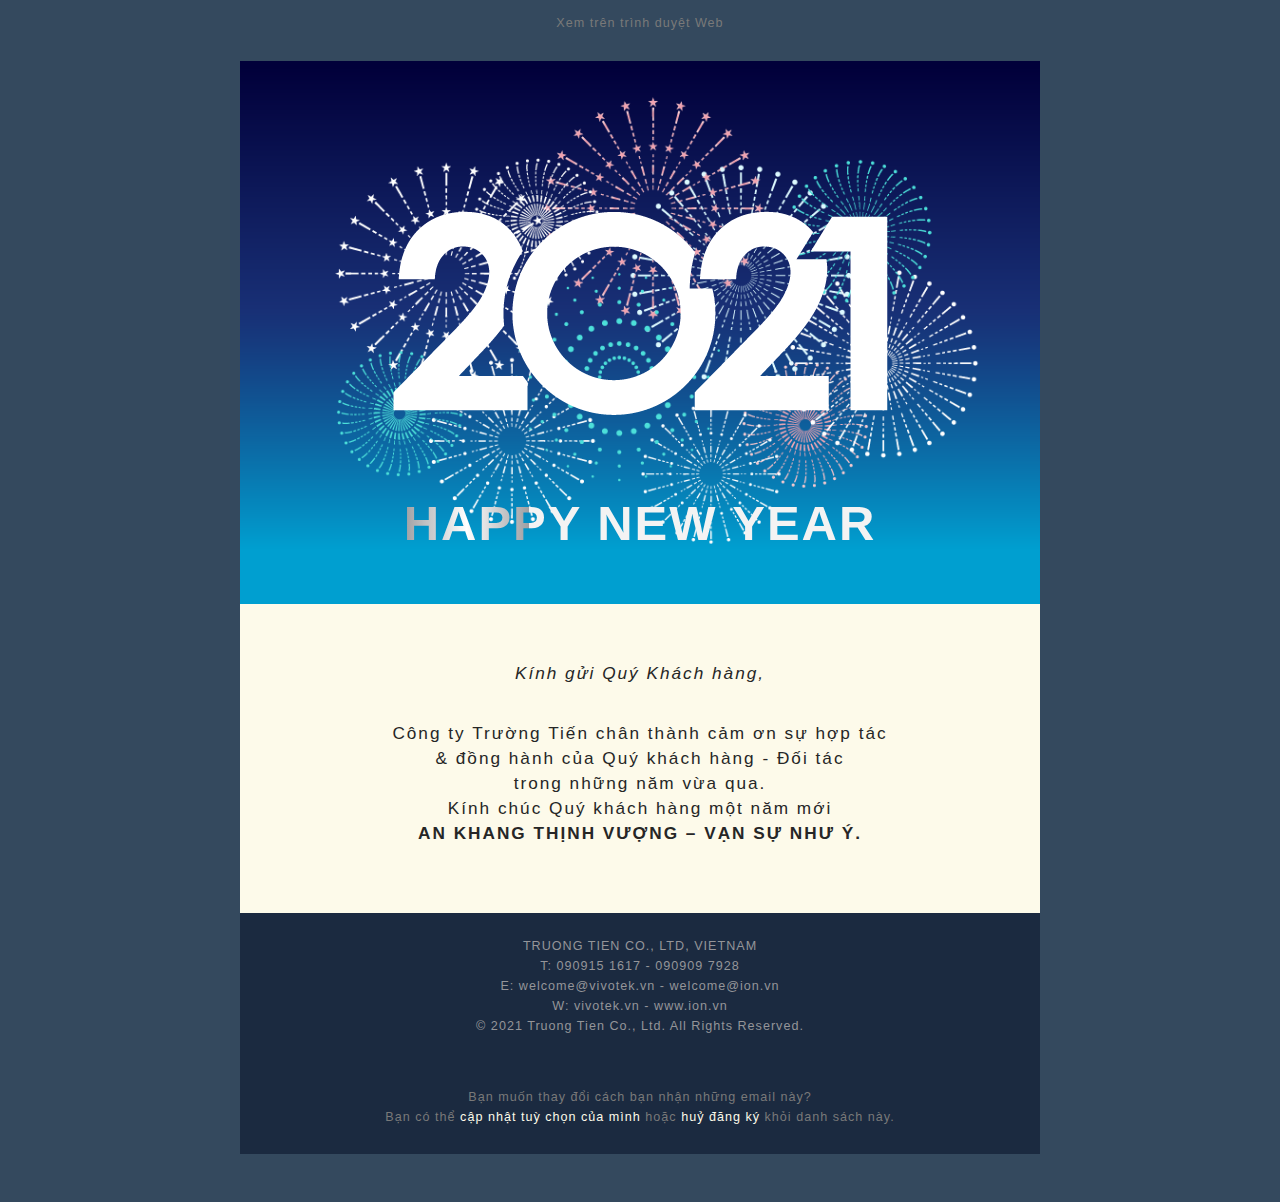
==== commit 9d277c02: "Update index.html" ====
--- a/index.html
+++ b/index.html
@@ -1,500 +1,461 @@
-<!DOCTYPE html>
-<html>
-<head>
-<title>Happy New Year 2021</title>
-<meta name="viewport" content="width=device-width, initial-scale=1">
-<meta http-equiv="Content-Type" content="text/html; charset=utf-8" />
-<meta name="keywords" content="camera ip, nvr, cms, poe, iot" />
-<meta name="description" content="Camera Vivotek Đài Loan (Taiwan) là một thương hiệu toàn cầu, hàng đầu trong ngành bảo mật, cung cấp các Giải pháp giám sát IP, camera IP, NVR, POE &amp; CMS..."/>
-<link rel="icon" href="./images/vivotek-favicon-100x100.png" sizes="32x32" />
-<link rel="icon" href="./images/vivotek-favicon.png" sizes="192x192" />
-<link rel="apple-touch-icon-precomposed" href="./images/vivotek-favicon.png" />
-<link rel="canonical" href="https://www.vivotek.vn/" />
-<link rel="stylesheet" href="./styles/web-style.css">
-<meta name="googlebot" content="noindex">
-<meta property="og:locale" content="vi_VN" />
-<meta property="og:type" content="website" />
-<meta property="og:title" content="Happy New Year 2021" />
-<meta property="og:url" content="https://www.vivotek.vn/" />
-<meta property="og:site_name" content="CAMERA VIVOTEK TAIWAN - VIVOTEK VIETNAM" />
-<meta property="og:image" content="./images/vivotek-logo.png" />
-<meta property="og:image:width" content="596" />
-<meta property="og:image:height" content="170" />
-<meta property="og:description" content="Camera Vivotek Đài Loan (Taiwan) là một thương hiệu toàn cầu, hàng đầu trong ngành bảo mật, cung cấp các Giải pháp giám sát IP, camera IP, NVR, POE &amp; CMS..." />
-<meta name="ROBOTS" content="NOINDEX, NOFOLLOW">
-</head>
-
-<body leftmargin="0" topmargin="0" marginwidth="0" marginheight="0">
-<div class="pyro">
-  <div class="before"></div>
-  <div class="after"></div>
-</div>
-	<table border="0" width="100%" cellpadding="0" cellspacing="0">
-		<tr><td height="50"><p class="footer-link">Xem trên trình duyệt Web</p><br/></td></tr>
-        <tr>
-            <td width="100%" align="center" valign="top">
-                <!-- main content -->
-                <table width="800" border="0" cellpadding="0" cellspacing="0" align="center" class="container top-header-left">
-				
-											<!-- banner -->
-						<tr>
-							<td>
-								<table class="ban" width="100%" border="0" align="center" cellpadding="0" cellspacing="0" bgcolor="FFFFFF" style="background:url(images/Happy_New_Years_Card_2021_Banner.png); background-size:cover;" height="500">
-									<tbody>
-									<tr>
-										<td valign="top"><table width="100%" border="0" cellspacing="0" cellpadding="0">
-											<tr>
-											  <td height="20"></td>
-											</tr>
-											<tr>
-										 	<td align="center" height="20">
-											<td align="center" height="30">
-												   
-											</td>
-											</tr>
-												<tr>
-													<td>
-														<table class="menu" style="margin: 0 auto; border-collaps:collaps; mso-table-lspace:0pt; mso-table-rspace:0pt;" align="center" border="0" cellpadding="0" cellspacing="0">
-															
-															<tbody><tr>                
-
-															<td align="center" ></td>
-															  
-															</tr>
-															  <tr>
-														  <td height="10"></td>
-														</tr>
-														</tbody></table>
-													</td>
-												</tr>
-													
-											</tbody>
-											</table>
-											</td>
-										</tr>
-								  <!--head_part-->
-								<tr>
-								<td>
-									<table width="100%" border="0" cellspacing="0" cellpadding="0">
-											  <tbody>
-											 <tr>
-												  <td>
-													<table width="600" border="0" align="center" cellpadding="0" cellspacing="0" class="mainContent">
-																	<tbody>
-																			<tr>
-																			   <td class="top-text" height="0"></td>
-																			</tr>
-
-																			  <tr align="center">
-																			  <tr>
-																			   <td class="top-text" height="90"></td>
-																			</tr>
-																			     <tr align="center">
-																							<td><a class="log" href="#" style="color:#fff; text-decoration:none;">
-																									<!-- Edit Button Text -->
-																									<img src="./images/2021_logo.png" style="display:block;vertical-align:middle;">
-
-																								</a>
-																							</td>
-																			  </tr>
-																			  <tr>
-																				<td height="10"></td>
-																			</tr>
-																			 <tr> </tr>
-																			  <tr align="center">
-																				  <td>&nbsp;</td>
-																			  </tr>
-																			  <tr>
-																				<td height="5"></td>
-																			</tr>
-																			  <tr> </tr>
-																			<tr align="center"> </tr>
-																					<tr><td height="10"></td></tr>
-																						<tr>
-																							<td align="center" height="30"><br/><br/><br/>
-																								<h1 class="shimmer">HAPPY NEW YEAR</h1>
-																							</td>
-																						</tr>
-																						
-																				</tbody>
-																			</table>
-
-																	</td>
-															</tr>
-													</tbody>
-												</table>
-										</td>
-									</tr>
-									<tr>
-										<td class="l-bottom" height="60"></td>
-									</tr>
-							  </tbody></table></td>
-						
-						  </tr>
-
-					<!-- navigation -->
-					<tr bgcolor="#f7f7f7">
-						<td>
-							<table class="full container" width="800" style="margin: 0 auto; border-collaps:collaps; mso-table-lspace:0pt; mso-table-rspace:0pt;" align="center" border="0" cellpadding="0" cellspacing="0">
-								<tbody>
-								<tr>
-											<td>
-												<table align="center" border="0" cellpadding="0" cellspacing="0" width="100%">
-													<tbody>
-															<tr>
-																<td>
-																		<table class="about-text" align="left" border="0" cellpadding="0" cellspacing="0" class="scale" width="400">
-																			
-																		<tbody>
-																			<tr>
-																				<td class="scale-center-both first" style="padding: 0px 0px 0px 0px;"><a href="#"></a></td>
-																			</tr>
-																			
-																		</tbody></table>
-
-																		<table class="about-text"  bgcolor="#fff" padding="1em 0;" align="right" border="0" cellpadding="0" cellspacing="0" class="scale" width="400" height="400">
-																			
-													<tbody>
-													</tbody>
-																		</table>
-																	</td>
-																</tr>
-													
-													<!-- Change to your custom URL -->
-												</tbody></table>
-											</td>
-										</tr>
-							</tbody></table>
-						</td>
-					</tr>
-				  
-					<!-- main-welcome-->     
-                	<tr>
-						
-	    				<td bgcolor="#fdfaea">
-	    					<table width="560" border="0" align="center" cellpadding="0" cellspacing="0" class="mainContent">
-							<tr>
-									<td height="30"></td>
-								</tr>
-								<tr>
-									<td align="center">
-									<table class="class-inner" width="1" border="0" align="center" cellpadding="0" cellspacing="0">
-									<tbody><tr> </tr>
-									</tbody></table>
-									</td>
-									</tr>
-																				
-								<tr> </tr>
-								<tr>
-									<td height="10"></td>
-								</tr>
-								<tr>	
-	    							<td align="center">
-	                				<p><em>Kính gửi Quý Khách hàng,</em></p>
-                				  </td>
-                			  </tr>
-	                			<tr>
-	                				<td align="center">
-								<p>		
-	                				Công ty Trường Tiến chân thành cảm ơn sự hợp tác <br/> & đồng hành của Quý khách hàng - Đối tác <br/> trong những năm vừa qua. <br/> Kính chúc Quý khách hàng một năm mới </br>
-										<strong>AN KHANG THỊNH VƯỢNG – VẠN SỰ NHƯ Ý.</strong><br/><br/><br/></p>
-	                				</td>
-	    						</tr>
-								<tr>
-										<td>
-
-												<!-- Change to your custom URL -->
-										
-											</td>
-									</tr>
-	    					</table>
-	    				</td>
-    				</tr>
-
-					<tr>
-					  <td bgcolor="#1b2a40" height="10" align="center"></td>
-					</tr>
-					<tr>
-					<td bgcolor="#1b2a40" height="80" align="center">
-					<p class="footer-style">
-					TRUONG TIEN CO., LTD, VIETNAM<br/>
-					T: 090915 1617 - 090909 7928	<br/>
-					E: welcome@vivotek.vn - welcome@ion.vn <br/> W: vivotek.vn - www.ion.vn <br/>
-						<!-- Edit Copyright Text --> © 2021 Truong Tien Co., Ltd. All Rights Reserved.</p><br/>	
-					</td>	
-					</tr>
-					<tr>
-						<td bgcolor="#1b2a40" height="10" align="center"></td>
-					</tr>
-					<tr>
-						<td bgcolor="#1b2a40" height="50" align="center">
-						<p class="footer-link">	
-						Bạn muốn thay đổi cách bạn nhận những email này?<br/>
-						Bạn có thể <a href="#">cập nhật tuỳ chọn của mình </a> hoặc <a href="#"> huỷ đăng ký </a> khỏi danh sách này.</p>	
-						</td>
-					</tr>
-					<tr>
-						<td bgcolor="#1b2a40" height="15" align="center"></td>
-					</tr>
-						<!--//welcome-->
-							<!--/services-->     
-					       <tr bgcolor="#fff">
-								<td>
-							      <table class="full container" width="700" style="margin: 0 auto; border-collaps:collaps; mso-table-lspace:0pt; mso-table-rspace:0pt;" align="center" border="0" cellpadding="0" cellspacing="0">
-
-								        <tbody>
-								           <tr>
-
-										</table>
-								</td>
-							</tr>
-															<tr>
-																<td align="center" valign="top">
-													
-																	<table class="serve" align="left" border="0" cellpadding="0" cellspacing="0" width="30" class="feature mainContent">
-														
-										<tbody>
-																			<tr>
-																				<td>
-																					<table class="icon" align="left" border="0" cellpadding="0" cellspacing="0">
-																						<tbody><tr>
-																							<td class="sub-img">&nbsp;</td>
-																						</tr>
-																					</tbody></table>
-																				</td>
-																			</tr>
-															
-																			</tbody>
-																		</table>
-																<table align="left" border="0" cellpadding="0" cellspacing="0" width="10" class="feature mainContent">
-																</table>
-																	<table class="serve" align="right" border="0" cellpadding="0" cellspacing="0" width="260" class="feature mainContent">
-																		
-																		<tbody>
-																	 
-																		
-																		<tr> </tr>
-																		
-																		<tr> </tr><tr> </tr>
-																		
-																	</tbody>
-																</table>
-																</td>
-															</tr>
-																								
-														</tbody>
-													</table>
-													<table align="left" border="0" cellpadding="0" cellspacing="0" width="20" class="feature mainContent">
-													</table>
-													<table class="serve-gride" bgcolor="#fff" padding="1em 0;" align="right" border="0" cellpadding="0" cellspacing="0" class="scale" width="330">
-														      <tbody>
-																	<tr>
-																		<tbody>
-																			<tr>
-																				<td>
-																					<table class="icon" align="left" border="0" cellpadding="0" cellspacing="0">
-																						<tbody><tr> </tr>
-																					</tbody></table>
-																				</td>
-																			</tr>
-															
-																			</tbody>
-																		</table>
-																<table align="left" border="0" cellpadding="0" cellspacing="0" width="10" class="feature mainContent">
-																</table>
-																	<table class="serve" align="right" border="0" cellpadding="0" cellspacing="0" width="260" class="feature mainContent">
-																		
-																		<tbody>
-																	 
-																		
-																		<tr> </tr>
-																		
-																		<tr> </tr><tr>
-																			<td align="left" valign="top">&nbsp;</td>
-																		</tr>
-																		
-																	</tbody>
-																</table>
-																</td>
-															</tr>
-															<tr>
-															<tbody>
-																			<tr> </tr>
-															
-																			</tbody>
-																		</table>
-																<table align="left" border="0" cellpadding="0" cellspacing="0" width="10" class="feature mainContent">
-																</table>
-																	<table class="serve" align="right" border="0" cellpadding="0" cellspacing="0" width="260" class="feature mainContent">
-																		
-																		<tbody>
-																	 
-																		
-																		<tr> </tr>
-																		
-																		<tr> </tr><tr>
-																			<td align="left" valign="top">&nbsp;</td>
-																		</tr>
-																		
-																	</tbody>
-																</table>
-																</td>
-															</tr>
-																								
-													</tbody>
-												</table>
-											</td>
-										</tr>
-							<!-- Change to your custom URL -->
-							</tbody></table>
-							</td>
-						</tr>
-			</tbody>
-		</table>
-		</td>
-		<tr bgcolor="#fff"></tr>
-	</tr>
-      <!--//services-->   
-				<!--//product-->
-
-						<!-- service -->
-					<!-- /team-->
-						<tr bgcolor="FFFFFF">
-						<td contenteditable="false" class="editable">
-							<table class="full container" width="560" style="margin: 0 auto; border-collaps:collaps; mso-table-lspace:0pt; mso-table-rspace:0pt;" align="center" border="0" cellpadding="0" cellspacing="0">
-								<tbody>
-								<tr> </tr>
-								
-								<tr> </tr>
-								<tr> </tr>
-								<tr> </tr>
-								<tr> </tr>
-																			<tr> </tr>
-								
-								<tr> </tr>
-								
-								<tr> </tr>
-									
-								<tr> </tr>
-								
-								<tr>
-									<td class="team-inner" valign="top">
-
-										
-
-										
-										<!-- Start Image -->
-										<table style="margin: 0 auto; border-collaps:collaps;" class="member-img" align="left" border="0" cellpadding="0" cellspacing="0" width="200">
-											  
-												<tbody><tr> </tr>
-											 
-										</tbody></table>
-										<!-- End Image -->
-										
-									</td>
-								</tr>
-								
-								<tr> </tr>
-								
-							</tbody></table>
-						</td>
-					</tr>
-				<!-- //team-->
-				<!-- works -->
-						
-						   <tr>
-						   <td bgcolor="f4f4f4">
-								<table width="600" border="0" align="center" cellpadding="0" cellspacing="0" class="mainContent">
-								      <tbody>
-	
-									<tr width="600"> </tr>
-						<tr></tr>
-						<tr width="600">
-									   <td align="center">
-										  <table width="270" class="banner-bottom-left" align="left" border="0" cellpadding="0" cellspacing="0">
-											 <tbody>
-
-											
-											<tr>
-												<td>
-												<table width="270" class="banner-bottom-left" align="right" border="0" cellpadding="0" cellspacing="0">
-		
-									</table>
-										
-									</td>
-									</tr>
-								</table>
-									</td>
-						</tr>
-						<tr></tr>
-						</tbody>
-						</table>
-						</td>
-					</tr>
-					<!-- //work-->	
-						<!-- footer -->
-				
-					<tr>
-						<td>
-							
-							<table width="100%" border="0" cellpadding="0" cellspacing="0" align="center" bgcolor="#1b2a40">
-							
-								<tr>
-									<td>
-										
-										<table class="container-middle" width="600" border="0" cellpadding="0" cellspacing="0" align="center">
-										
-											<tr></tr>
-											<tr></tr>
-											
-<tr></tr>
-											
-										    <tr> </tr>
-											
-											<tr align="center"></tr>
-											<tr> </tr>
-											
-										</table>
-									
-									</td>
-								</tr>
-								
-								<tr>
-									<td align="center" bgcolor="#1b2a40">
-
-										<table width="600" border="0" align="center" cellpadding="0" cellspacing="0" class="container-middle">
-											
-												<tr></tr>
-											<tr align="center"> </tr>
-											
-								<tr align="center"> </tr>
-								<tr align="center">
-								
-									<td style="font-family:Open Sans; font-size:14px; color: #ffffff; line-height: 24px;" class="editable">
-														
-									</td>
-								</tr>
-								<tr></tr>
-</tbody></table>
-
-									</td>
-								</tr>
-								
-							</table>
-							
-						</td>
-					</tr>
-					
-				<!-- footer -->
-				
-				</table>
-            </td>
-        </tr>
-
-		<tr bgcolor="#34495e"><td height="40"></td></tr>
-	</table>
-		
-	</td>
-</tr>
-</body>
-</html>
+<!DOCTYPE html>
+<html>
+<head>
+<title>Happy New Year 2021</title>
+<meta name="viewport" content="width=device-width, initial-scale=1">
+<meta http-equiv="Content-Type" content="text/html; charset=utf-8" />
+<meta name="keywords" content="camera ip, nvr, cms, poe, iot" />
+<meta name="description" content="Camera Vivotek Đài Loan (Taiwan) là một thương hiệu toàn cầu, hàng đầu trong ngành bảo mật, cung cấp các Giải pháp giám sát IP, camera IP, NVR, POE &amp; CMS..."/>
+<link rel="icon" href="./images/vivotek-favicon-100x100.png" sizes="32x32" />
+<link rel="icon" href="./images/vivotek-favicon.png" sizes="192x192" />
+<link rel="apple-touch-icon-precomposed" href="./images/vivotek-favicon.png" />
+<link rel="canonical" href="https://www.vivotek.vn/" />
+<link rel="stylesheet" href="./styles/web-style.css">
+<meta name="googlebot" content="noindex">
+<meta property="og:locale" content="vi_VN" />
+<meta property="og:type" content="website" />
+<meta property="og:title" content="Happy New Year 2021" />
+<meta property="og:url" content="https://www.vivotek.vn/" />
+<meta property="og:site_name" content="CAMERA VIVOTEK TAIWAN - VIVOTEK VIETNAM" />
+<meta property="og:image" content="./images/vivotek-logo.png" />
+<meta property="og:image:width" content="596" />
+<meta property="og:image:height" content="170" />
+<meta property="og:description" content="Camera Vivotek Đài Loan (Taiwan) là một thương hiệu toàn cầu, hàng đầu trong ngành bảo mật, cung cấp các Giải pháp giám sát IP, camera IP, NVR, POE &amp; CMS..." />
+<meta name="ROBOTS" content="NOINDEX, NOFOLLOW">
+</head>
+
+<body leftmargin="0" topmargin="0" marginwidth="0" marginheight="0">
+<div class="pyro">
+  <div class="before"></div>
+  <div class="after"></div>
+</div>
+	<table border="0" width="100%" cellpadding="0" cellspacing="0">
+		<tr><td height="50"><p class="footer-link">Xem trên trình duyệt Web</p><br/></td></tr>
+        <tr>
+            <td width="100%" align="center" valign="top">
+                <!-- main content -->
+                <table width="800" border="0" cellpadding="0" cellspacing="0" align="center" class="container top-header-left">
+				
+											<!-- banner -->
+						<tr>
+							<td>
+								<table class="ban" width="100%" border="0" align="center" cellpadding="0" cellspacing="0" bgcolor="FFFFFF" style="background:url(images/Happy_New_Years_Card_2021_Banner.png); background-size:cover;" height="500">
+									<tbody>
+									<tr>
+										<td valign="top"><table width="100%" border="0" cellspacing="0" cellpadding="0">
+											<tr>
+											  <td height="20"></td>
+											</tr>
+											<tr>
+										 	<td align="center" height="20">
+											<td align="center" height="30">
+												   
+											</td>
+											</tr>
+												<tr>
+													<td>
+														<table class="menu" style="margin: 0 auto; border-collaps:collaps; mso-table-lspace:0pt; mso-table-rspace:0pt;" align="center" border="0" cellpadding="0" cellspacing="0">
+															
+															<tbody><tr>                
+
+															<td align="center" ></td>
+															  
+															</tr>
+															  <tr>
+														  <td height="10"></td>
+														</tr>
+														</tbody></table>
+													</td>
+												</tr>
+													
+											</tbody>
+											</table>
+											</td>
+										</tr>
+								  <!--head_part-->
+								<tr>
+								<td>
+									<table width="100%" border="0" cellspacing="0" cellpadding="0">
+											  <tbody>
+											 <tr>
+												  <td>
+													<table width="600" border="0" align="center" cellpadding="0" cellspacing="0" class="mainContent">
+																	<tbody>
+																			<tr>
+																			   <td class="top-text" height="0"></td>
+																			</tr>
+
+																			  <tr align="center">
+																			  <tr>
+																			   <td class="top-text" height="90"></td>
+																			</tr>
+																			     <tr align="center">
+																							<td><a class="log" href="#" style="color:#fff; text-decoration:none;">
+																									<!-- Edit Button Text -->
+																									<img src="./images/2021_logo.png" style="display:block;vertical-align:middle;">
+
+																								</a>
+																							</td>
+																			  </tr>
+																			  <tr>
+																				<td height="10"></td>
+																			</tr>
+																			 <tr> </tr>
+																			  <tr align="center">
+																				  <td>&nbsp;</td>
+																			  </tr>
+																			  <tr>
+																				<td height="5"></td>
+																			</tr>
+																			  <tr> </tr>
+																			<tr align="center"> </tr>
+																					<tr><td height="10"></td></tr>
+																						<tr>
+																							<td align="center" height="30"><br/><br/><br/>
+																								<h1 class="shimmer">HAPPY NEW YEAR</h1>
+																							</td>
+																						</tr>
+																						
+																				</tbody>
+																			</table>
+
+																	</td>
+															</tr>
+													</tbody>
+												</table>
+										</td>
+									</tr>
+									<tr>
+										<td class="l-bottom" height="60"></td>
+									</tr>
+							  </tbody></table></td>
+						
+						  </tr>
+
+					<!-- navigation -->
+					
+				  
+					<!-- main-welcome-->     
+                	<tr>
+						
+	    				<td bgcolor="#fdfaea">
+	    					<table width="560" border="0" align="center" cellpadding="0" cellspacing="0" class="mainContent">
+							<tr>
+									<td height="30"></td>
+								</tr>
+								<tr>
+									<td align="center">
+									<table class="class-inner" width="1" border="0" align="center" cellpadding="0" cellspacing="0">
+									<tbody><tr> </tr>
+									</tbody></table>
+									</td>
+									</tr>
+																				
+								<tr> </tr>
+								<tr>
+									<td height="10"></td>
+								</tr>
+								<tr>	
+	    							<td align="center">
+	                				<p><em>Kính gửi Quý Khách hàng,</em></p>
+                				  </td>
+                			  </tr>
+	                			<tr>
+	                				<td align="center">
+								<p>		
+	                				Công ty Trường Tiến chân thành cảm ơn sự hợp tác <br/> & đồng hành của Quý khách hàng - Đối tác <br/> trong những năm vừa qua. <br/> Kính chúc Quý khách hàng một năm mới </br>
+										<strong>AN KHANG THỊNH VƯỢNG – VẠN SỰ NHƯ Ý.</strong><br/><br/><br/></p>
+	                				</td>
+	    						</tr>
+
+	    					</table>
+	    				</td>
+    				</tr>
+
+					<tr>
+					  <td bgcolor="#1b2a40" height="10" align="center"></td>
+					</tr>
+					<tr>
+					<td bgcolor="#1b2a40" height="80" align="center">
+					<p class="footer-style">
+					TRUONG TIEN CO., LTD, VIETNAM<br/>
+					T: 090915 1617 - 090909 7928	<br/>
+					E: welcome@vivotek.vn - welcome@ion.vn <br/> W: vivotek.vn - www.ion.vn <br/>
+						<!-- Edit Copyright Text --> © 2021 Truong Tien Co., Ltd. All Rights Reserved.</p><br/>	
+					</td>	
+					</tr>
+					<tr>
+						<td bgcolor="#1b2a40" height="10" align="center"></td>
+					</tr>
+					<tr>
+						<td bgcolor="#1b2a40" height="50" align="center">
+						<p class="footer-link">	
+						Bạn muốn thay đổi cách bạn nhận những email này?<br/>
+						Bạn có thể <a href="#">cập nhật tuỳ chọn của mình </a> hoặc <a href="#"> huỷ đăng ký </a> khỏi danh sách này.</p>	
+						</td>
+					</tr>
+					<tr>
+						<td bgcolor="#1b2a40" height="15" align="center"></td>
+					</tr>
+						<!--//welcome-->
+							<!--/services-->     
+					       <tr bgcolor="#fff">
+								<td>
+							      <table class="full container" width="700" style="margin: 0 auto; border-collaps:collaps; mso-table-lspace:0pt; mso-table-rspace:0pt;" align="center" border="0" cellpadding="0" cellspacing="0">
+
+								        <tbody>
+								           <tr>
+
+										</table>
+								</td>
+							</tr>
+															<tr>
+																<td align="center" valign="top">
+													
+																	<table class="serve" align="left" border="0" cellpadding="0" cellspacing="0" width="30" class="feature mainContent">
+														
+										<tbody>
+																			<tr>
+																				<td>
+																					<table class="icon" align="left" border="0" cellpadding="0" cellspacing="0">
+																						<tbody><tr>
+																							<td class="sub-img">&nbsp;</td>
+																						</tr>
+																					</tbody></table>
+																				</td>
+																			</tr>
+															
+																			</tbody>
+																		</table>
+																<table align="left" border="0" cellpadding="0" cellspacing="0" width="10" class="feature mainContent">
+																</table>
+																	<table class="serve" align="right" border="0" cellpadding="0" cellspacing="0" width="260" class="feature mainContent">
+																		
+																		<tbody>
+																	 
+																		
+																		<tr> </tr>
+																		
+																		<tr> </tr><tr> </tr>
+																		
+																	</tbody>
+																</table>
+																</td>
+															</tr>
+																								
+														</tbody>
+													</table>
+													<table align="left" border="0" cellpadding="0" cellspacing="0" width="20" class="feature mainContent">
+													</table>
+													<table class="serve-gride" bgcolor="#fff" padding="1em 0;" align="right" border="0" cellpadding="0" cellspacing="0" class="scale" width="330">
+														      <tbody>
+																	<tr>
+																		<tbody>
+																			<tr>
+																				<td>
+																					<table class="icon" align="left" border="0" cellpadding="0" cellspacing="0">
+																						<tbody><tr> </tr>
+																					</tbody></table>
+																				</td>
+																			</tr>
+															
+																			</tbody>
+																		</table>
+																<table align="left" border="0" cellpadding="0" cellspacing="0" width="10" class="feature mainContent">
+																</table>
+																	<table class="serve" align="right" border="0" cellpadding="0" cellspacing="0" width="260" class="feature mainContent">
+																		
+																		<tbody>
+																	 
+																		
+																		<tr> </tr>
+																		
+																		<tr> </tr><tr>
+																			<td align="left" valign="top">&nbsp;</td>
+																		</tr>
+																		
+																	</tbody>
+																</table>
+																</td>
+															</tr>
+															<tr>
+															<tbody>
+																			<tr> </tr>
+															
+																			</tbody>
+																		</table>
+																<table align="left" border="0" cellpadding="0" cellspacing="0" width="10" class="feature mainContent">
+																</table>
+																	<table class="serve" align="right" border="0" cellpadding="0" cellspacing="0" width="260" class="feature mainContent">
+																		
+																		<tbody>
+																	 
+																		
+																		<tr> </tr>
+																		
+																		<tr> </tr><tr>
+																			<td align="left" valign="top">&nbsp;</td>
+																		</tr>
+																		
+																	</tbody>
+																</table>
+																</td>
+															</tr>
+																								
+													</tbody>
+												</table>
+											</td>
+										</tr>
+							<!-- Change to your custom URL -->
+							</tbody></table>
+							</td>
+						</tr>
+			</tbody>
+		</table>
+		</td>
+		<tr bgcolor="#fff"></tr>
+	</tr>
+      <!--//services-->   
+				<!--//product-->
+
+						<!-- service -->
+					<!-- /team-->
+						<tr bgcolor="FFFFFF">
+						<td contenteditable="false" class="editable">
+							<table class="full container" width="560" style="margin: 0 auto; border-collaps:collaps; mso-table-lspace:0pt; mso-table-rspace:0pt;" align="center" border="0" cellpadding="0" cellspacing="0">
+								<tbody>
+								<tr> </tr>
+								
+								<tr> </tr>
+								<tr> </tr>
+								<tr> </tr>
+								<tr> </tr>
+																			<tr> </tr>
+								
+								<tr> </tr>
+								
+								<tr> </tr>
+									
+								<tr> </tr>
+								
+								<tr>
+									<td class="team-inner" valign="top">
+
+										
+
+										
+										<!-- Start Image -->
+										<table style="margin: 0 auto; border-collaps:collaps;" class="member-img" align="left" border="0" cellpadding="0" cellspacing="0" width="200">
+											  
+												<tbody><tr> </tr>
+											 
+										</tbody></table>
+										<!-- End Image -->
+										
+									</td>
+								</tr>
+								
+								<tr> </tr>
+								
+							</tbody></table>
+						</td>
+					</tr>
+				<!-- //team-->
+				<!-- works -->
+						
+						   <tr>
+						   <td bgcolor="f4f4f4">
+								<table width="600" border="0" align="center" cellpadding="0" cellspacing="0" class="mainContent">
+								      <tbody>
+	
+									<tr width="600"> </tr>
+						<tr></tr>
+						<tr width="600">
+									   <td align="center">
+										  <table width="270" class="banner-bottom-left" align="left" border="0" cellpadding="0" cellspacing="0">
+											 <tbody>
+
+											
+											<tr>
+												<td>
+												<table width="270" class="banner-bottom-left" align="right" border="0" cellpadding="0" cellspacing="0">
+		
+									</table>
+										
+									</td>
+									</tr>
+								</table>
+									</td>
+						</tr>
+						<tr></tr>
+						</tbody>
+						</table>
+						</td>
+					</tr>
+					<!-- //work-->	
+						<!-- footer -->
+				
+					<tr>
+						<td>
+							
+							<table width="100%" border="0" cellpadding="0" cellspacing="0" align="center" bgcolor="#1b2a40">
+							
+								<tr>
+									<td>
+										
+										<table class="container-middle" width="600" border="0" cellpadding="0" cellspacing="0" align="center">
+										
+											<tr></tr>
+											<tr></tr>
+											
+<tr></tr>
+											
+										    <tr> </tr>
+											
+											<tr align="center"></tr>
+											<tr> </tr>
+											
+										</table>
+									
+									</td>
+								</tr>
+								
+								<tr>
+									<td align="center" bgcolor="#1b2a40">
+
+										<table width="600" border="0" align="center" cellpadding="0" cellspacing="0" class="container-middle">
+											
+												<tr></tr>
+											<tr align="center"> </tr>
+											
+								<tr align="center"> </tr>
+								<tr align="center">
+								
+									<td style="font-family:Open Sans; font-size:14px; color: #ffffff; line-height: 24px;" class="editable">
+														
+									</td>
+								</tr>
+								<tr></tr>
+								</tbody></table>
+
+									</td>
+								</tr>
+								
+							</table>
+							
+						</td>
+					</tr>
+					
+				<!-- footer -->
+				
+				</table>
+            </td>
+        </tr>
+
+		<tr bgcolor="#34495e"><td height="40"></td></tr>
+	</table>
+		
+	</td>
+</tr>
+</body>
+</html>
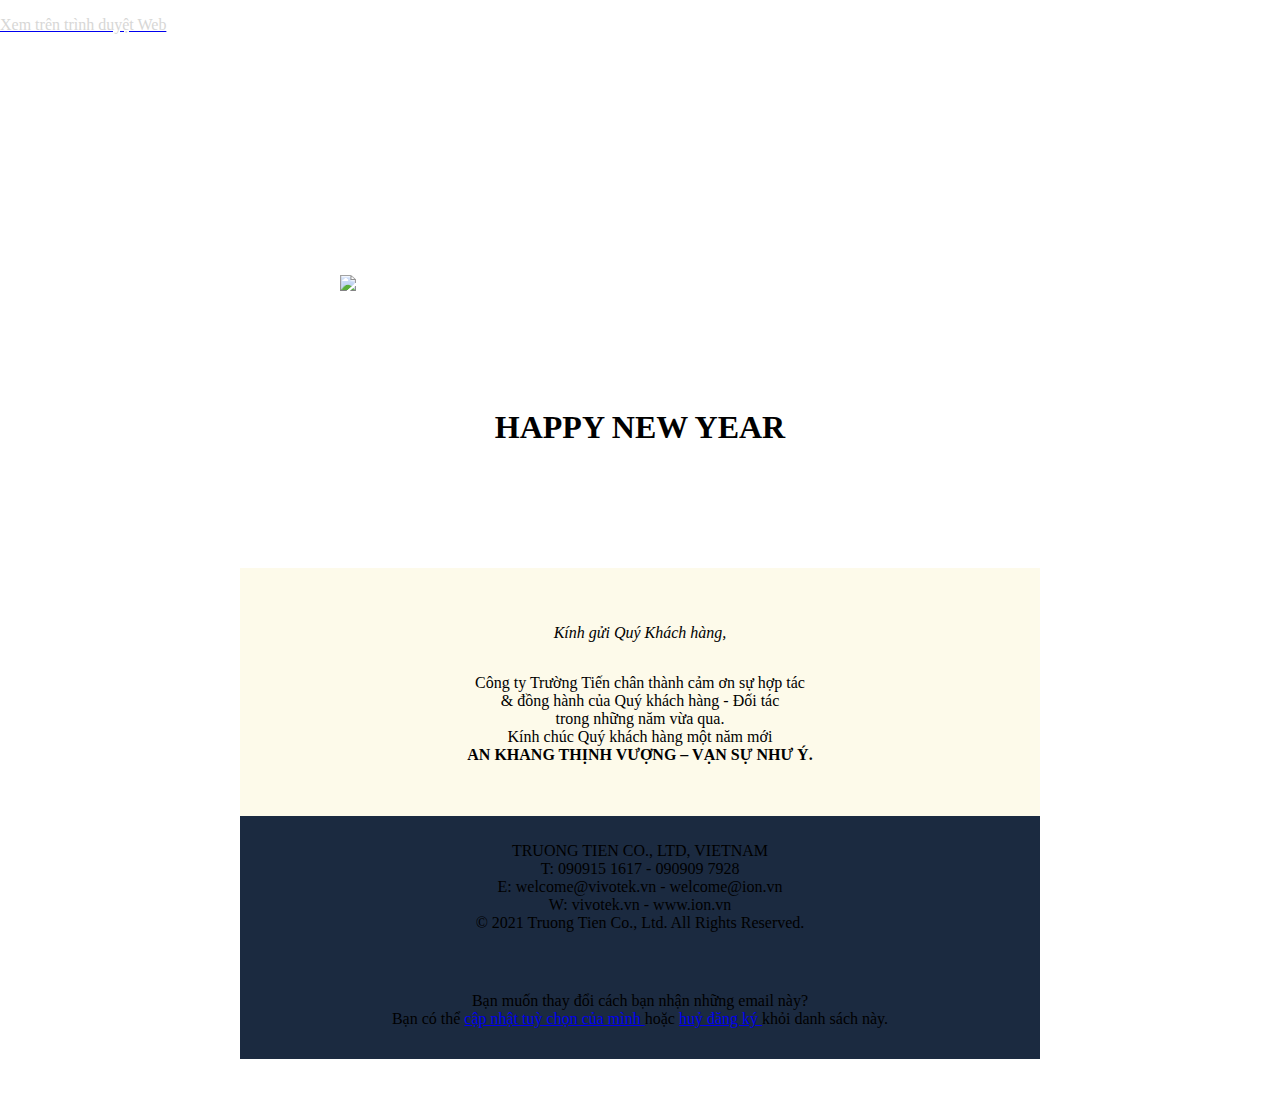
==== commit 3bcb65e5: "Update index.html" ====
--- a/index.html
+++ b/index.html
@@ -6,18 +6,18 @@
 <meta http-equiv="Content-Type" content="text/html; charset=utf-8" />
 <meta name="keywords" content="camera ip, nvr, cms, poe, iot" />
 <meta name="description" content="Camera Vivotek Đài Loan (Taiwan) là một thương hiệu toàn cầu, hàng đầu trong ngành bảo mật, cung cấp các Giải pháp giám sát IP, camera IP, NVR, POE &amp; CMS..."/>
-<link rel="icon" href="./images/vivotek-favicon-100x100.png" sizes="32x32" />
-<link rel="icon" href="./images/vivotek-favicon.png" sizes="192x192" />
-<link rel="apple-touch-icon-precomposed" href="./images/vivotek-favicon.png" />
+<link rel="icon" href="https://email.vivotek.vn/images/vivotek-favicon-100x100.png" sizes="32x32" />
+<link rel="icon" href="https://email.vivotek.vn/images/vivotek-favicon.png" sizes="192x192" />
+<link rel="apple-touch-icon-precomposed" href="https://email.vivotek.vn/images/vivotek-favicon.png" />
 <link rel="canonical" href="https://www.vivotek.vn/" />
-<link rel="stylesheet" href="./styles/web-style.css">
+<link rel="stylesheet" href="https://email.vivotek.vn/styles/web-style.css">
 <meta name="googlebot" content="noindex">
 <meta property="og:locale" content="vi_VN" />
 <meta property="og:type" content="website" />
 <meta property="og:title" content="Happy New Year 2021" />
 <meta property="og:url" content="https://www.vivotek.vn/" />
 <meta property="og:site_name" content="CAMERA VIVOTEK TAIWAN - VIVOTEK VIETNAM" />
-<meta property="og:image" content="./images/vivotek-logo.png" />
+<meta property="og:image" content="https://email.vivotek.vn/images/vivotek-logo.png" />
 <meta property="og:image:width" content="596" />
 <meta property="og:image:height" content="170" />
 <meta property="og:description" content="Camera Vivotek Đài Loan (Taiwan) là một thương hiệu toàn cầu, hàng đầu trong ngành bảo mật, cung cấp các Giải pháp giám sát IP, camera IP, NVR, POE &amp; CMS..." />
@@ -30,7 +30,7 @@
   <div class="after"></div>
 </div>
 	<table border="0" width="100%" cellpadding="0" cellspacing="0">
-		<tr><td height="50"><p class="footer-link">Xem trên trình duyệt Web</p><br/></td></tr>
+		<tr><td height="50"><p class="footer-link"><a href="https://email.vivotek.vn/index.html"><span style="color: #d7d7d6;">Xem trên trình duyệt Web</span></a></p><br/></td></tr>
         <tr>
             <td width="100%" align="center" valign="top">
                 <!-- main content -->
@@ -39,7 +39,7 @@
 											<!-- banner -->
 						<tr>
 							<td>
-								<table class="ban" width="100%" border="0" align="center" cellpadding="0" cellspacing="0" bgcolor="FFFFFF" style="background:url(images/Happy_New_Years_Card_2021_Banner.png); background-size:cover;" height="500">
+								<table class="ban" width="100%" border="0" align="center" cellpadding="0" cellspacing="0" bgcolor="FFFFFF" style="background:url(https://email.vivotek.vn/images/Happy_New_Years_Card_2021_Banner.png); background-size:cover;" height="500">
 									<tbody>
 									<tr>
 										<td valign="top"><table width="100%" border="0" cellspacing="0" cellpadding="0">
@@ -92,7 +92,7 @@
 																			     <tr align="center">
 																							<td><a class="log" href="#" style="color:#fff; text-decoration:none;">
 																									<!-- Edit Button Text -->
-																									<img src="./images/2021_logo.png" style="display:block;vertical-align:middle;">
+																									<img src="https://email.vivotek.vn/images/2021_logo.png" style="display:block;vertical-align:middle;">
 
 																								</a>
 																							</td>
@@ -431,7 +431,7 @@
 								<tr align="center"> </tr>
 								<tr align="center">
 								
-									<td style="font-family:Open Sans; font-size:14px; color: #ffffff; line-height: 24px;" class="editable">
+									<td class="editable">
 														
 									</td>
 								</tr>
